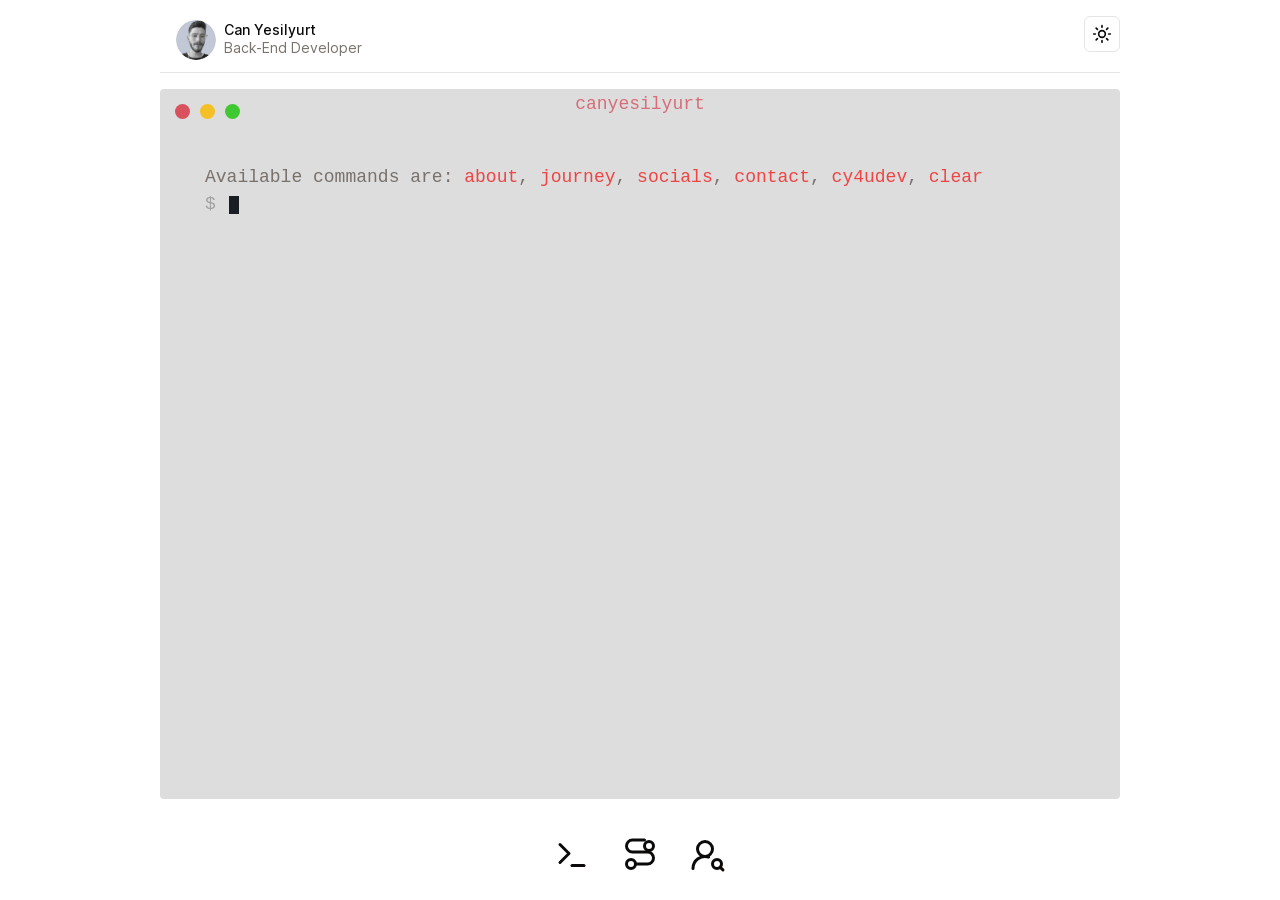
==== index.html @ b293c3dc "v1" ====
<!--

                                          `-.`'.-'
                                       `-.        .-'.
                                    `-.    -./\.-    .-'
                                        -.  /_|\  .-
                                    `-.   `/____\'   .-'.
                                 `-.    -./.-""-.\.-      '
                                    `-.  /< (()) >\  .-'
                                  -   .`/__`-..-'__\'   .-
                                ,...`-./___|____|___\.-'.,.
                                   ,-'   ,` . . ',   `-,
                                ,-'   ________________  `-,
                                   ,'/____|_____|_____\
                                  / /__|_____|_____|___\
                                 / /|_____|_____|_____|_\
                                ' /____|_____|_____|_____\
                              .' /__|_____|_____|_____|___\
                             ,' /|_____|_____|_____|_____|_\
,,---''--...___...--'''--.. /../____|_____|_____|_____|_____\ ..--```--...___...--``---,,
                           '../__|_____|_____|_____|_____|___\
      \    )              '.:/|_____|_____|_____|_____|_____|_\               (    /
      )\  / )           ,':./____|_____|_____|_____|_____|_____\             ( \  /(
     / / ( (           /:../__|_____|_____|_____|_____|_____|___\             ) ) \ \
    | |   \ \         /.../|_____|_____|_____|_____|_____|_____|_\           / /   | |
 .-.\ \    \ \       '..:/____|_____|_____|_____|_____|_____|_____\         / /    / /.-.
(=  )\ `._.' |       \:./ _  _ ___  ____ ____ _    _ _ _ _ _  _ ___\        | `._.' /(  =)
 \ (_)       )       \./  											 \       (       (_) /
  \    `----'         """"""""""""""""""""""""""""""""""""""""""""""""       `----'    /
   \   ____\__         												       __/____   /
    \ (=\     \        													    /     /-) /
     \_)_\     \     												     /     /_(_/
          \     \                                                        /     /
           )     )  _                                                _  (     (
          (     (,-' `-..__                                    __..-' `-,)     )
           \_.-''          ``-..____                  ____..-''          ``-._/
            `-._                    ``--...____...--''                    _.-'
                `-.._                                                _..-'
                     `-..__        CAN YESILYURT IS HERE	       _..-'
                           ``-..____                  ____..-''
                                    ``--...____...--''

-->
<!DOCTYPE html><html lang="en"><head><meta charset="utf-8"><meta name="viewport" content="width=device-width, initial-scale=1"><script>
      document.documentElement.classList.add('js');
      try {
        const preference = localStorage.getItem('theme') || 'system';
        const dark = preference === 'dark' || (preference === 'system' && window.matchMedia('(prefers-color-scheme: dark)').matches);
        document.documentElement.classList.toggle('dark', dark);
        document.documentElement.style.colorScheme = dark ? 'dark' : 'light';
      } catch {}
    </script><title>Can Yesilyurt</title><meta name="description" content="Can Yesilyurt is a Software Engineer and Backend Architect based in Türkiye, building scalable APIs, backend systems and automation with Node.js and TypeScript."><meta name="author" content="Can Yesilyurt"><meta name="robots" content="index, follow, max-image-preview:large, max-snippet:-1, max-video-preview:-1"><link rel="canonical" href="https://canyesilyurt.com/"><link rel="describedby" type="text/plain" href="https://canyesilyurt.com/llms.txt"><meta property="og:type" content="profile"><meta property="og:site_name" content="Can Yesilyurt"><meta property="og:title" content="Can Yesilyurt"><meta property="og:description" content="Can Yesilyurt is a Software Engineer and Backend Architect based in Türkiye, building scalable APIs, backend systems and automation with Node.js and TypeScript."><meta property="og:url" content="https://canyesilyurt.com/"><meta property="og:image" content="https://canyesilyurt.com/assets/static/images/photo.jpeg"><meta property="og:image:width" content="200"><meta property="og:image:height" content="200"><meta property="og:image:alt" content="Portrait of Can Yesilyurt"><meta property="profile:first_name" content="Can"><meta property="profile:last_name" content="Yesilyurt"><meta name="twitter:card" content="summary"><meta name="twitter:site" content="@shcansh"><meta name="twitter:creator" content="@shcansh"><meta name="twitter:title" content="Can Yesilyurt"><meta name="twitter:description" content="Can Yesilyurt is a Software Engineer and Backend Architect based in Türkiye, building scalable APIs, backend systems and automation with Node.js and TypeScript."><meta name="twitter:image" content="https://canyesilyurt.com/assets/static/images/photo.jpeg"><meta name="twitter:image:alt" content="Portrait of Can Yesilyurt"><script type="application/ld+json">{"@context":"https://schema.org","@graph":[{"@type":"Person","@id":"https://canyesilyurt.com/#person","name":"Can Yesilyurt","url":"https://canyesilyurt.com/","image":"https://canyesilyurt.com/assets/static/images/photo.jpeg","jobTitle":"Software Engineer and Backend Architect","description":"Can Yesilyurt is a Software Engineer and Backend Architect based in Türkiye, building scalable APIs, backend systems and automation with Node.js and TypeScript.","email":"mailto:hello@canyesilyurt.com","knowsAbout":["Node.js","TypeScript","JavaScript","PHP","Express.js","MongoDB"],"sameAs":["https://github.com/cy4udev","https://www.linkedin.com/in/canyesilyurt/","https://x.com/shcansh","https://www.youtube.com/@janyesilyurt"]},{"@type":"WebSite","@id":"https://canyesilyurt.com/#website","url":"https://canyesilyurt.com/","name":"Can Yesilyurt","inLanguage":"en","publisher":{"@id":"https://canyesilyurt.com/#person"}},{"@type":"ProfilePage","@id":"https://canyesilyurt.com/#profile","url":"https://canyesilyurt.com/","name":"Can Yesilyurt","description":"Can Yesilyurt is a Software Engineer and Backend Architect based in Türkiye, building scalable APIs, backend systems and automation with Node.js and TypeScript.","inLanguage":"en","mainEntity":{"@id":"https://canyesilyurt.com/#person"},"isPartOf":{"@id":"https://canyesilyurt.com/#website"}}]}</script><link rel="icon" type="image/png" sizes="32x32" href="/assets/static/images/favicon-32x32.png"><link rel="icon" type="image/png" sizes="16x16" href="/assets/static/images/favicon-16x16.png"><link rel="apple-touch-icon" href="/assets/static/images/apple-touch-icon.png"><link rel="preload" as="font" type="font/woff2" crossorigin href="/assets/static/media/inter-latin.woff2"><script async src="https://www.googletagmanager.com/gtag/js?id=G-ED6VBF38ET"></script><script>
      window.dataLayer = window.dataLayer || [];
      function gtag() { dataLayer.push(arguments); }
      gtag('js', new Date());
      gtag('config', 'G-ED6VBF38ET');
    </script><link rel="stylesheet" href="/assets/Base.BSoQ9SIL.css"></head><body><a class="skip-link" href="#terminal-input">Skip to terminal</a><main class="portfolio"><header class="site-header"><a class="identity" href="#terminal" aria-label="Can Yesilyurt — homepage"><img src="/assets/static/images/photo.jpeg" width="40" height="40" alt="Portrait of Can Yesilyurt" fetchpriority="high"><div><h1>Can Yesilyurt</h1><p>Back-End Developer</p></div></a><details class="theme-menu"><summary aria-label="Toggle theme" title="Toggle theme"><svg width="20" height="20" viewBox="0 0 24 24" fill="none" stroke="currentColor" stroke-width="2" stroke-linecap="round" stroke-linejoin="round" aria-hidden="true" class="theme-sun"><path d="M12 16a4 4 0 1 0 0-8 4 4 0 0 0 0 8"></path><path d="M12 2v2m0 16v2M2 12h2m16 0h2M5 5l1.5 1.5m11 11L19 19M5 19l1.5-1.5m11-11L19 5"></path></svg><svg width="20" height="20" viewBox="0 0 24 24" fill="none" stroke="currentColor" stroke-width="2" stroke-linecap="round" stroke-linejoin="round" aria-hidden="true" class="theme-moon"><path d="M20.9 13A9 9 0 0 1 11 3.1 9 9 0 1 0 20.9 13Z"></path></svg></summary><div class="theme-options" role="menu" aria-label="Theme"><button type="button" role="menuitem" data-theme="light">Light</button><button type="button" role="menuitem" data-theme="dark">Dark</button></div></details></header><div class="screens" aria-label="Portfolio views"><section id="terminal" class="screen terminal-screen" aria-labelledby="terminal-heading"><h2 id="terminal-heading" class="sr-only">Interactive terminal</h2><div class="terminal-window" data-terminal-name="canyesilyurt"><div class="window-controls"><a href="#journey" class="window-control red" aria-label="Open journey" title="Open journey"></a><a href="#journey" class="window-control yellow" aria-label="Open journey" title="Open journey"></a><button class="window-control green" type="button" aria-label="Terminal status" title="Terminal status"></button></div><div class="terminal-body"><div id="terminal-welcome" class="welcome">Available commands are: <details class="command-doc" data-command="about"><summary>about</summary><div class="command-answer"><h3 class="sr-only">About Can Yesilyurt</h3><p>Hello! I&#39;m Can, a Software Engineer and Backend Architect based in Türkiye.</p><p>I specialize in designing and implementing high-performance backend architectures, scalable API platforms, and complex automation workflows. Working extensively with Node.js, TypeScript, and modern containerized environments, I build systems engineered for real-world load and seamless integration.</p><p>Driven by a deep interest in reverse engineering, AI workflows, and system optimization, I focus on dissecting complex codebases. Whether I&#39;m developing custom memory manipulation tools, automated data pipelines, or enterprise API marketplaces, my goal is to make systems faster, more resilient, and highly efficient.</p><p>Rather than just writing software, I engineer robust infrastructure that bridges technical complexity with strategic product value, always keeping an eye on minimalist, performance-first design.</p></div></details><span>, </span><a class="inline-command" href="#journey">journey</a><span>, </span><a class="inline-command" href="#socials">socials</a><span>, </span><details class="command-doc" data-command="contact"><summary>contact</summary><div class="command-answer"><p>You can reach me via <a href="mailto:hello@canyesilyurt.com">email</a>.</p></div></details><span>, </span><details class="command-doc" data-command="cy4udev"><summary>cy4udev</summary><div class="command-answer"><p><a href="https://cy4u.dev" target="_blank" rel="noopener noreferrer">Visit cy4udev</a> — my freelance development business.</p></div></details><span>, </span><button type="button" class="inline-command" data-command="clear">clear</button></div><div id="terminal-output" role="log" aria-live="polite" aria-relevant="additions text"></div><form id="terminal-form" autocomplete="off"><label class="sr-only" for="terminal-input">Terminal command</label><div class="terminal-entry"><span class="prompt" aria-hidden="true">$</span><span id="typed-command" aria-hidden="true"></span><span class="cursor" aria-hidden="true"></span><input id="terminal-input" name="command" type="text" autocomplete="off" autocapitalize="off" spellcheck="false" enterkeyhint="send"></div><button class="sr-only" type="submit">Run command</button></form><noscript><p class="prompt" aria-hidden="true">$</p></noscript></div></div></section><section id="journey" class="screen journey-screen" aria-labelledby="journey-heading"><h2 id="journey-heading" class="sr-only">Journey</h2><div class="timeline-scroll" tabindex="0" aria-label="Career timeline"><ol class="timeline"><li><span class="timeline-dot" aria-hidden="true"></span><time datetime="2026-10">October 2026</time><h3>🟢 BOT4U – Kick Streaming &amp; Community Tools</h3><p>Developed BOT4U, a platform for Kick streamers that brings chat management and viewer engagement into one dashboard. Built moderation tools, custom commands, loyalty points and levels, giveaways, and interactive OBS widgets. Integrated real-time alerts, text-to-speech, emoji effects, and subathon timers, with Turkish and English language support.</p></li><li><span class="timeline-dot" aria-hidden="true"></span><time datetime="2025-08">August 2025 - June 2026</time><h3>🔌 APIWAY – Exclusive API Solutions</h3><p>APIWAY — A dedicated platform that brings together all API solutions developed by our company, designed for developers and businesses seeking reliability and performance. No third-party vendors — only high-performance, thoroughly tested APIs created by our own team. Users can choose a plan that suits their needs and start using it instantly. With secure payments, detailed usage analytics, and a scalable architecture, APIWAY delivers a premium API experience.</p></li><li><span class="timeline-dot" aria-hidden="true"></span><time datetime="2023-07">July 2023</time><h3>🚀 Founded cy4udev</h3><p>Founded cy4udev to deliver freelance software development, with a focus on backend systems, API platforms, and automation workflows.</p></li><li><span class="timeline-dot" aria-hidden="true"></span><time datetime="2021-08">August 2021</time><h3>💼 Founder &amp; Backend Developer at Eventteyiz</h3><p>Founded Eventteyiz and developed its backend to help people discover events and places to visit. The project has since ended.</p></li><li><span class="timeline-dot" aria-hidden="true"></span><time datetime="2021-07">July 2021</time><h3>💼 Backend Developer at GopCity</h3><p>Collaborate with GopCity as a backend developer on joint software projects.</p></li><li><span class="timeline-dot" aria-hidden="true"></span><time datetime="2020-01">January 2020</time><h3>🚀 Founded CyAjans</h3><p>Founded CyAjans, my first freelance development business, to deliver client projects under my own brand. The business operated until 2021.</p></li><li><span class="timeline-dot" aria-hidden="true"></span><time datetime="2014-07">July 2014</time><h3>🏁 Launched my first website</h3><p>Built and published my first personal website, marking the start of my web development journey.</p></li></ol></div></section><section id="socials" class="screen socials-screen" aria-labelledby="socials-heading"><h2 id="socials-heading" class="sr-only">Socials</h2><div class="social-grid"><a class="social-card" href="https://x.com/shcansh" target="_blank" rel="noopener noreferrer"><svg width="32" height="32" viewBox="0 0 24 24" fill="none" stroke="currentColor" stroke-width="2" stroke-linecap="round" stroke-linejoin="round" aria-hidden="true"><path d="M22 3a10 10 0 0 1-3 1.5 4.3 4.3 0 0 0-7.3 3.9A12.2 12.2 0 0 1 3 4s-4 9 5 13a13 13 0 0 1-7 2c9 5 20 0 20-11.5a4.4 4.4 0 0 0-.1-.8A7 7 0 0 0 22 3Z"></path></svg><div><span class="social-name">@shcansh</span><span class="social-description">I post about development and life.</span></div></a><a class="social-card" href="https://www.linkedin.com/in/canyesilyurt/" target="_blank" rel="noopener noreferrer"><svg width="32" height="32" viewBox="0 0 24 24" fill="none" stroke="currentColor" stroke-width="2" stroke-linecap="round" stroke-linejoin="round" aria-hidden="true"><path d="M16 8a6 6 0 0 1 6 6v7h-4v-7a2 2 0 0 0-4 0v7h-4V9h4v2"></path><path d="M2 9h4v12H2z"></path><path d="M4 5a2 2 0 1 0 0-4 2 2 0 0 0 0 4"></path></svg><div><span class="social-name">canyesilyurt</span><span class="social-description">Professional network</span></div></a><a class="social-card" href="https://github.com/cy4udev" target="_blank" rel="noopener noreferrer"><svg width="32" height="32" viewBox="0 0 24 24" fill="none" stroke="currentColor" stroke-width="2" stroke-linecap="round" stroke-linejoin="round" aria-hidden="true"><path d="M9 19c-4.3 1.3-4.3-2.2-6-2.7M15 22v-3.9a3.4 3.4 0 0 0-.9-2.6c3-.3 6.2-1.5 6.2-6.8A5.3 5.3 0 0 0 19 5a4.9 4.9 0 0 0-.1-3.7S17.7 1 15 2.7a13.4 13.4 0 0 0-6 0C6.3 1 5.1 1.3 5.1 1.3A4.9 4.9 0 0 0 5 5a5.3 5.3 0 0 0-1.4 3.7c0 5.3 3.2 6.5 6.2 6.8A3.4 3.4 0 0 0 9 18.1V22"></path></svg><div><span class="social-name">cy4udev</span><span class="social-description">Open source projects</span></div></a><a class="social-card" href="https://cy4u.dev" target="_blank" rel="noopener noreferrer"><svg width="32" height="32" viewBox="0 0 24 24" fill="none" stroke="currentColor" stroke-width="2" stroke-linecap="round" stroke-linejoin="round" aria-hidden="true"><path d="M21 12a9 9 0 1 0-18 0 9 9 0 0 0 18 0"></path><path d="M3 12h18"></path><path d="M12 3a18 18 0 0 1 0 18 18 18 0 0 1 0-18"></path></svg><div><span class="social-name">cy4udev</span><span class="social-description">Business website</span></div></a><a class="social-card" href="https://www.linkedin.com/company/cy4udev/" target="_blank" rel="noopener noreferrer"><svg width="32" height="32" viewBox="0 0 24 24" fill="none" stroke="currentColor" stroke-width="2" stroke-linecap="round" stroke-linejoin="round" aria-hidden="true"><path d="M16 8a6 6 0 0 1 6 6v7h-4v-7a2 2 0 0 0-4 0v7h-4V9h4v2"></path><path d="M2 9h4v12H2z"></path><path d="M4 5a2 2 0 1 0 0-4 2 2 0 0 0 0 4"></path></svg><div><span class="social-name">cy4udev</span><span class="social-description">Business page</span></div></a><a class="social-card" href="https://t.me/cy4udev" target="_blank" rel="noopener noreferrer"><svg width="32" height="32" viewBox="0 0 24 24" fill="none" stroke="currentColor" stroke-width="2" stroke-linecap="round" stroke-linejoin="round" aria-hidden="true"><path d="m22 2-7 20-4-9-9-4Z"></path><path d="M22 2 11 13"></path></svg><div><span class="social-name">cy4udev</span><span class="social-description">Telegram channel</span></div></a><a class="social-card" href="https://www.youtube.com/@cy4udev" target="_blank" rel="noopener noreferrer"><svg width="32" height="32" viewBox="0 0 24 24" fill="none" stroke="currentColor" stroke-width="2" stroke-linecap="round" stroke-linejoin="round" aria-hidden="true"><path d="M22 7s-.2-2-2-2.5C18 4 12 4 12 4s-6 0-8 .5C2.2 5 2 7 2 7a30 30 0 0 0 0 10s.2 2 2 2.5C6 20 12 20 12 20s6 0 8-.5c1.8-.5 2-2.5 2-2.5a30 30 0 0 0 0-10Z"></path><path d="m10 8 6 4-6 4Z"></path></svg><div><span class="social-name">cy4udev</span><span class="social-description">Youtube channel</span></div></a></div></section></div><footer class="site-footer"><nav aria-label="Portfolio navigation"><a href="#terminal" class="view-link" aria-label="Open a terminal" aria-current="page"><svg width="36" height="36" viewBox="0 0 24 24" fill="none" stroke="currentColor" stroke-width="2" stroke-linecap="round" stroke-linejoin="round" aria-hidden="true"><path d="m4 17 6-6-6-6"></path><path d="M12 19h8"></path></svg><span class="tooltip">Open a terminal</span></a><a href="#journey" class="view-link" aria-label="Journey"><svg width="36" height="36" viewBox="0 0 24 24" fill="none" stroke="currentColor" stroke-width="2" stroke-linecap="round" stroke-linejoin="round" aria-hidden="true"><path d="M9 18a3 3 0 1 0-6 0 3 3 0 0 0 6 0"></path><path d="M21 6a3 3 0 1 0-6 0 3 3 0 0 0 6 0"></path><path d="M9 18h8a4 4 0 0 0 0-8H7a4 4 0 0 1 0-8h8"></path></svg><span class="tooltip">Journey</span></a><a href="#socials" class="view-link" aria-label="Socials"><svg width="36" height="36" viewBox="0 0 24 24" fill="none" stroke="currentColor" stroke-width="2" stroke-linecap="round" stroke-linejoin="round" aria-hidden="true"><path d="M15 8a5 5 0 1 0-10 0 5 5 0 0 0 10 0"></path><path d="M2 21a8 8 0 0 1 10.434-7.62"></path><path d="M21 18a3 3 0 1 0-6 0 3 3 0 0 0 6 0"></path><path d="m22 22-1.9-1.9"></path></svg><span class="tooltip">Socials</span></a></nav></footer></main><script type="module" src="/assets/index.astro_astro_type_script_index_0_lang.Byep2dbL.js"></script></body></html>
---- assets/Base.BSoQ9SIL.css ----
@font-face{font-family:Inter;src:url(/assets/static/media/inter-latin.woff2)format("woff2");font-weight:100 900;font-display:swap}:root{--background:0 0% 100%;--foreground:20 14.3% 4.1%;--muted:25 5.3% 44.7%;--border:20 5.9% 90%;--accent:60 4.8% 95.9%;--primary:24.6 95% 53.1%;--destructive:0 84.2% 60.2%;color-scheme:light}:root.dark{--background:20 14.3% 4.1%;--foreground:60 9.1% 97.8%;--muted:24 5.4% 63.9%;--border:12 6.5% 15.1%;--accent:12 6.5% 15.1%;--primary:20.5 90.2% 48.2%;--destructive:0 72.2% 50.6%;color-scheme:dark}*{box-sizing:border-box}body{background:hsl(var(--background));color:hsl(var(--foreground));-webkit-font-smoothing:antialiased;margin:0;font-family:Inter,Arial,sans-serif}h1,h2,h3,p,ol{margin:0}button,input{font:inherit}button,a{-webkit-tap-highlight-color:transparent}button{color:inherit;cursor:pointer}a{color:inherit}svg{flex-shrink:0;display:block}button:disabled{cursor:default}button:focus-visible,a:focus-visible,summary:focus-visible,[tabindex]:focus-visible{outline:2px solid hsl(var(--primary));outline-offset:4px}.sr-only{clip:rect(0,0,0,0);white-space:nowrap;border:0;width:1px;height:1px;margin:-1px;padding:0;position:absolute;overflow:hidden}.skip-link{z-index:50;background:hsl(var(--background));padding:12px;position:fixed;top:-100px;left:16px}.skip-link:focus{top:12px}.portfolio{flex-direction:column;align-items:center;height:100dvh;min-height:380px;display:flex;overflow:hidden}.site-header{border-bottom:1px solid hsl(var(--border));flex-shrink:0;justify-content:space-between;align-items:flex-start;width:75%;height:73px;padding:16px 0 8px;display:flex}.identity{border-radius:6px;align-items:center;gap:8px;padding:4px 16px;text-decoration:none;display:flex}.identity:hover{background:hsl(var(--accent))}.identity img{object-fit:cover;border-radius:50%;width:40px;height:40px}.identity h1{font-size:14px;font-weight:500;line-height:14px}.identity p{color:hsl(var(--muted));margin-top:1px;font-size:14px;line-height:20px}.theme-menu{z-index:20;position:relative}.theme-menu>summary{border:1px solid hsl(var(--border));cursor:pointer;border-radius:6px;justify-content:center;align-items:center;width:36px;height:36px;list-style:none;display:flex}.theme-menu>summary::-webkit-details-marker{display:none}.theme-moon{display:none}.dark .theme-moon{display:block}.dark .theme-sun{display:none}.theme-options{background:hsl(var(--background));border:1px solid hsl(var(--border));border-radius:6px;min-width:128px;padding:4px;position:absolute;top:42px;right:0;box-shadow:0 4px 8px #0002}.theme-options button{text-align:left;background:0 0;border:0;border-radius:3px;width:100%;padding:6px 8px;font-size:14px;display:block}.theme-options button:hover,.theme-options button:focus{background:hsl(var(--accent))}.screens{scroll-snap-type:x mandatory;scroll-behavior:smooth;scrollbar-width:none;flex-shrink:0;width:75%;height:calc(100dvh - 190px);min-height:190px;margin-top:16px;display:flex;position:relative;overflow:auto hidden}.screens::-webkit-scrollbar{display:none}.screen{scroll-snap-align:start;scroll-snap-stop:always;flex:0 0 100%;min-width:0;height:100%;position:relative}.terminal-window{color:#1a1e24;background:#ddd;border-radius:4px;width:100%;height:100%;padding:75px 45px 35px;font-family:Fira Mono,Consolas,Menlo,Monaco,Courier New,Courier,monospace;font-size:18px;position:relative}.dark .terminal-window{color:#eee;background:#252a33}.terminal-window:after{content:attr(data-terminal-name);text-align:center;color:#d76d77;pointer-events:none;width:100%;position:absolute;top:5px;left:0}.dark .terminal-window:after{color:#a2a2a2}.window-controls{gap:10px;display:flex;position:absolute;top:15px;left:15px}.window-control{border:0;border-radius:50%;width:15px;height:15px;padding:0;display:block}.window-control.red{background:#d9515d}.window-control.yellow{background:#f4c025}.window-control.green{background:#3ec930}.terminal-body{overflow-wrap:anywhere;scrollbar-width:thin;height:100%;line-height:1.5;overflow:auto}.welcome{color:hsl(var(--muted))}.command-doc{vertical-align:top;display:inline-block}.command-doc[open]{display:block}.command-doc summary{cursor:pointer;color:hsl(var(--destructive));list-style:none;display:inline}.command-doc summary::-webkit-details-marker{display:none}.command-answer{color:hsl(var(--primary));margin:8px 0}.command-answer p+p{margin-top:8px}.command-answer a,.terminal-result a{text-underline-offset:3px;text-decoration:underline}.inline-command{color:hsl(var(--destructive));background:0 0;border:0;padding:0;text-decoration:none;display:inline}button.inline-command:hover,.command-doc summary:hover{text-decoration:underline}.accent{color:hsl(var(--primary))}.terminal-result{color:hsl(var(--primary));margin-top:8px}.terminal-result .command-answer{margin:0}.terminal-echo{color:hsl(var(--muted));white-space:pre-wrap;margin-top:8px}.terminal-entry{white-space:pre-wrap;align-items:baseline;min-height:27px;display:flex;position:relative}.prompt{color:#a2a2a2;margin-right:.75em}.terminal-entry input{opacity:0;border:0;outline:none;width:100%;height:100%;font-size:18px;position:absolute;inset:0}.cursor{opacity:0;background:currentColor;flex-shrink:0;align-self:center;width:.55em;height:1em;display:inline-block}.terminal-entry:focus-within .cursor{opacity:1;animation:1s step-end infinite blink}@keyframes blink{50%{opacity:0}}#terminal-form{display:none}.js #terminal-form{display:block}.journey-screen{justify-content:center;align-items:flex-start;display:flex}.timeline-scroll{border:1px solid hsl(var(--border));scrollbar-width:thin;scrollbar-color:hsl(var(--muted) / .45) transparent;scrollbar-gutter:stable;border-radius:6px;width:100%;height:100%;min-height:0;padding:16px;overflow:auto}.timeline-scroll:hover{scrollbar-color:hsl(var(--muted) / .7) transparent}@supports selector(::-webkit-scrollbar){.timeline-scroll,.timeline-scroll:hover{scrollbar-width:auto;scrollbar-color:auto}.timeline-scroll::-webkit-scrollbar{width:8px;height:8px}.timeline-scroll::-webkit-scrollbar-track{background:0 0;margin-block:8px}.timeline-scroll::-webkit-scrollbar-thumb{background:hsl(var(--muted) / .45);background-clip:padding-box;border:2px solid #0000;border-radius:999px;min-height:32px}.timeline-scroll::-webkit-scrollbar-thumb:hover{background-color:hsl(var(--muted) / .7)}.timeline-scroll::-webkit-scrollbar-button{width:0;height:0;display:none}.timeline-scroll::-webkit-scrollbar-corner{background:0 0}}.timeline{border-left:1px solid #e5e7eb;margin:0 0 0 8px;padding:0;list-style:none}.dark .timeline{border-color:#374151}.timeline li{margin-bottom:40px;padding-left:24px;position:relative}.timeline li:last-child{margin-bottom:0}.timeline-dot{border:1px solid hsl(var(--background));background:#e5e7eb;border-radius:50%;width:11px;height:11px;position:absolute;top:5px;left:-6px}.dark .timeline-dot{background:#374151}.timeline time{color:#6b7280;margin-bottom:4px;font-size:14px;line-height:20px;display:block}.dark .timeline time{color:#9ca3af}.timeline h3{color:#111827;font-size:18px;font-weight:600;line-height:28px}.dark .timeline h3{color:#fff}.timeline p{color:#6b7280;font-size:16px;line-height:24px}.dark .timeline p{color:#9ca3af}.socials-screen{scrollbar-width:thin;justify-content:center;align-items:center;display:flex;overflow-y:auto}.social-grid{grid-template-columns:repeat(2,minmax(0,1fr));gap:16px;width:max-content;max-width:100%;padding:2px;display:grid}.social-card{border:1px solid hsl(var(--border));border-radius:6px;align-items:center;gap:16px;padding:16px;text-decoration:none;display:flex;box-shadow:0 1px 2px #0000000d}.social-card:hover{background:hsl(var(--accent))}.social-card>div{flex-direction:column;align-items:flex-start;display:flex}.social-name{font-size:16px;font-weight:700;line-height:24px}.social-description{font-size:14px;font-weight:400;line-height:20px}.site-footer{flex-shrink:0;margin-top:auto;padding-bottom:24px}.site-footer nav{justify-content:center;gap:0;display:flex}.view-link{border-radius:6px;justify-content:center;align-items:center;padding:3px 16px;text-decoration:none;display:flex;position:relative}.view-link:hover{background:hsl(var(--accent))}.view-link svg{transition:transform .15s}.view-link:hover svg{transform:scale(1.25)}.tooltip{white-space:nowrap;background:hsl(var(--foreground));color:hsl(var(--background));opacity:0;pointer-events:none;border-radius:6px;padding:6px 12px;font-size:12px;position:absolute;bottom:calc(100% + 16px);left:50%;transform:translate(-50%)}.view-link:hover .tooltip,.view-link:focus-visible .tooltip{opacity:1}.not-found{flex-direction:column;justify-content:center;align-items:center;gap:16px;height:100dvh;display:flex}.not-found h1{font-size:24px}.not-found a{text-underline-offset:4px}@media (width<=767px){.site-header,.screens{width:100%}.site-header{padding-right:16px}.socials-screen{align-items:flex-start}.social-grid{margin-top:4px}}@media (width<=639px){.social-grid{grid-template-columns:1fr;width:100%;padding:2px 16px}}@media (prefers-reduced-motion:reduce){.screens{scroll-behavior:auto}.cursor{animation:none}.view-link svg{transition:none}}
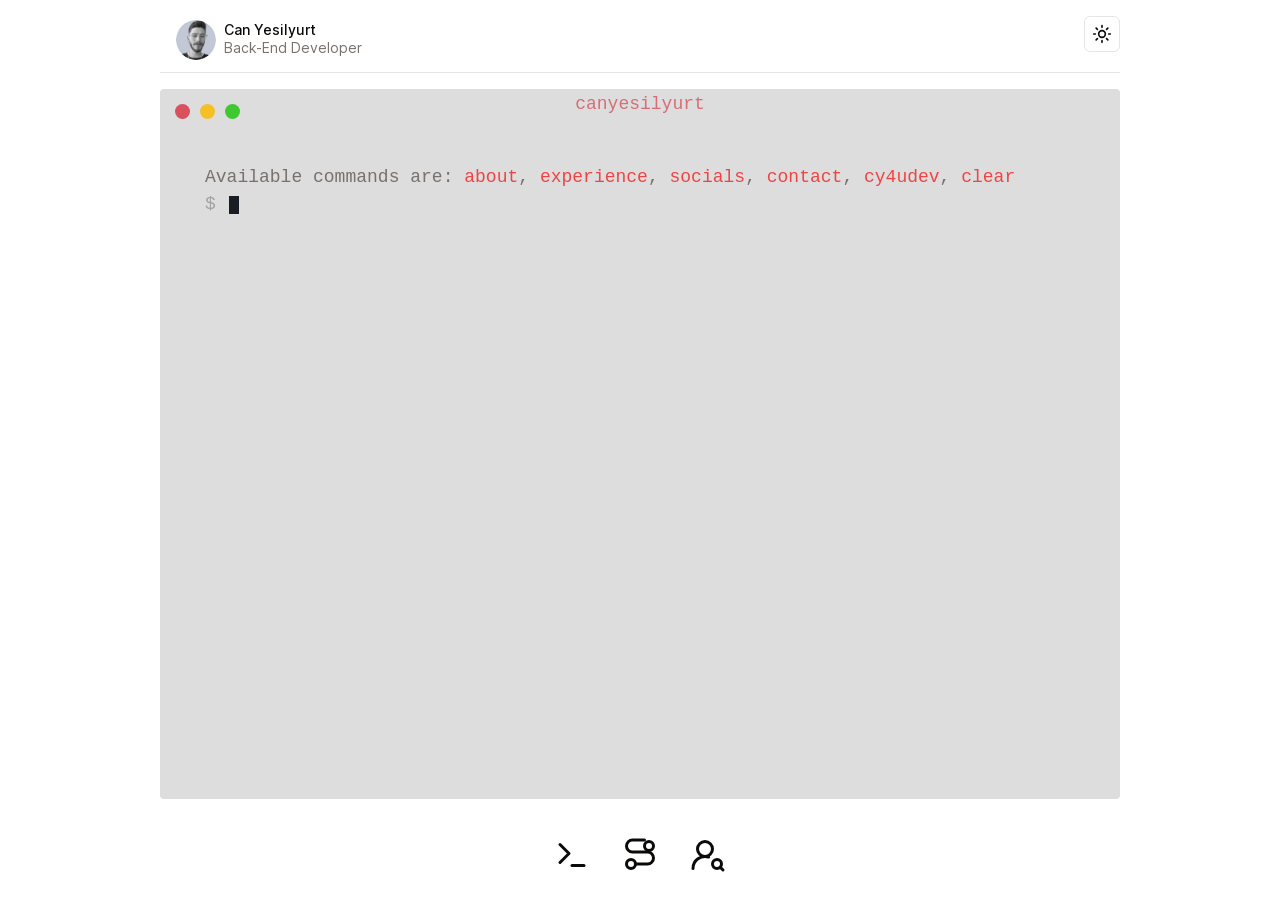
==== commit 24eadc05: "v1.4" ====
--- a/index.html
+++ b/index.html
@@ -54,4 +54,4 @@
       function gtag() { dataLayer.push(arguments); }
       gtag('js', new Date());
       gtag('config', 'G-ED6VBF38ET');
-    </script><link rel="stylesheet" href="/assets/Base.BSoQ9SIL.css"></head><body><a class="skip-link" href="#terminal-input">Skip to terminal</a><main class="portfolio"><header class="site-header"><a class="identity" href="#terminal" aria-label="Can Yesilyurt — homepage"><img src="/assets/static/images/photo.jpeg" width="40" height="40" alt="Portrait of Can Yesilyurt" fetchpriority="high"><div><h1>Can Yesilyurt</h1><p>Back-End Developer</p></div></a><details class="theme-menu"><summary aria-label="Toggle theme" title="Toggle theme"><svg width="20" height="20" viewBox="0 0 24 24" fill="none" stroke="currentColor" stroke-width="2" stroke-linecap="round" stroke-linejoin="round" aria-hidden="true" class="theme-sun"><path d="M12 16a4 4 0 1 0 0-8 4 4 0 0 0 0 8"></path><path d="M12 2v2m0 16v2M2 12h2m16 0h2M5 5l1.5 1.5m11 11L19 19M5 19l1.5-1.5m11-11L19 5"></path></svg><svg width="20" height="20" viewBox="0 0 24 24" fill="none" stroke="currentColor" stroke-width="2" stroke-linecap="round" stroke-linejoin="round" aria-hidden="true" class="theme-moon"><path d="M20.9 13A9 9 0 0 1 11 3.1 9 9 0 1 0 20.9 13Z"></path></svg></summary><div class="theme-options" role="menu" aria-label="Theme"><button type="button" role="menuitem" data-theme="light">Light</button><button type="button" role="menuitem" data-theme="dark">Dark</button></div></details></header><div class="screens" aria-label="Portfolio views"><section id="terminal" class="screen terminal-screen" aria-labelledby="terminal-heading"><h2 id="terminal-heading" class="sr-only">Interactive terminal</h2><div class="terminal-window" data-terminal-name="canyesilyurt"><div class="window-controls"><a href="#journey" class="window-control red" aria-label="Open journey" title="Open journey"></a><a href="#journey" class="window-control yellow" aria-label="Open journey" title="Open journey"></a><button class="window-control green" type="button" aria-label="Terminal status" title="Terminal status"></button></div><div class="terminal-body"><div id="terminal-welcome" class="welcome">Available commands are: <details class="command-doc" data-command="about"><summary>about</summary><div class="command-answer"><h3 class="sr-only">About Can Yesilyurt</h3><p>Hello! I&#39;m Can, a Software Engineer and Backend Architect based in Türkiye.</p><p>I specialize in designing and implementing high-performance backend architectures, scalable API platforms, and complex automation workflows. Working extensively with Node.js, TypeScript, and modern containerized environments, I build systems engineered for real-world load and seamless integration.</p><p>Driven by a deep interest in reverse engineering, AI workflows, and system optimization, I focus on dissecting complex codebases. Whether I&#39;m developing custom memory manipulation tools, automated data pipelines, or enterprise API marketplaces, my goal is to make systems faster, more resilient, and highly efficient.</p><p>Rather than just writing software, I engineer robust infrastructure that bridges technical complexity with strategic product value, always keeping an eye on minimalist, performance-first design.</p></div></details><span>, </span><a class="inline-command" href="#journey">journey</a><span>, </span><a class="inline-command" href="#socials">socials</a><span>, </span><details class="command-doc" data-command="contact"><summary>contact</summary><div class="command-answer"><p>You can reach me via <a href="mailto:hello@canyesilyurt.com">email</a>.</p></div></details><span>, </span><details class="command-doc" data-command="cy4udev"><summary>cy4udev</summary><div class="command-answer"><p><a href="https://cy4u.dev" target="_blank" rel="noopener noreferrer">Visit cy4udev</a> — my freelance development business.</p></div></details><span>, </span><button type="button" class="inline-command" data-command="clear">clear</button></div><div id="terminal-output" role="log" aria-live="polite" aria-relevant="additions text"></div><form id="terminal-form" autocomplete="off"><label class="sr-only" for="terminal-input">Terminal command</label><div class="terminal-entry"><span class="prompt" aria-hidden="true">$</span><span id="typed-command" aria-hidden="true"></span><span class="cursor" aria-hidden="true"></span><input id="terminal-input" name="command" type="text" autocomplete="off" autocapitalize="off" spellcheck="false" enterkeyhint="send"></div><button class="sr-only" type="submit">Run command</button></form><noscript><p class="prompt" aria-hidden="true">$</p></noscript></div></div></section><section id="journey" class="screen journey-screen" aria-labelledby="journey-heading"><h2 id="journey-heading" class="sr-only">Journey</h2><div class="timeline-scroll" tabindex="0" aria-label="Career timeline"><ol class="timeline"><li><span class="timeline-dot" aria-hidden="true"></span><time datetime="2026-10">October 2026</time><h3>🟢 BOT4U – Kick Streaming &amp; Community Tools</h3><p>Developed BOT4U, a platform for Kick streamers that brings chat management and viewer engagement into one dashboard. Built moderation tools, custom commands, loyalty points and levels, giveaways, and interactive OBS widgets. Integrated real-time alerts, text-to-speech, emoji effects, and subathon timers, with Turkish and English language support.</p></li><li><span class="timeline-dot" aria-hidden="true"></span><time datetime="2025-08">August 2025 - June 2026</time><h3>🔌 APIWAY – Exclusive API Solutions</h3><p>APIWAY — A dedicated platform that brings together all API solutions developed by our company, designed for developers and businesses seeking reliability and performance. No third-party vendors — only high-performance, thoroughly tested APIs created by our own team. Users can choose a plan that suits their needs and start using it instantly. With secure payments, detailed usage analytics, and a scalable architecture, APIWAY delivers a premium API experience.</p></li><li><span class="timeline-dot" aria-hidden="true"></span><time datetime="2023-07">July 2023</time><h3>🚀 Founded cy4udev</h3><p>Founded cy4udev to deliver freelance software development, with a focus on backend systems, API platforms, and automation workflows.</p></li><li><span class="timeline-dot" aria-hidden="true"></span><time datetime="2021-08">August 2021</time><h3>💼 Founder &amp; Backend Developer at Eventteyiz</h3><p>Founded Eventteyiz and developed its backend to help people discover events and places to visit. The project has since ended.</p></li><li><span class="timeline-dot" aria-hidden="true"></span><time datetime="2021-07">July 2021</time><h3>💼 Backend Developer at GopCity</h3><p>Collaborate with GopCity as a backend developer on joint software projects.</p></li><li><span class="timeline-dot" aria-hidden="true"></span><time datetime="2020-01">January 2020</time><h3>🚀 Founded CyAjans</h3><p>Founded CyAjans, my first freelance development business, to deliver client projects under my own brand. The business operated until 2021.</p></li><li><span class="timeline-dot" aria-hidden="true"></span><time datetime="2014-07">July 2014</time><h3>🏁 Launched my first website</h3><p>Built and published my first personal website, marking the start of my web development journey.</p></li></ol></div></section><section id="socials" class="screen socials-screen" aria-labelledby="socials-heading"><h2 id="socials-heading" class="sr-only">Socials</h2><div class="social-grid"><a class="social-card" href="https://x.com/shcansh" target="_blank" rel="noopener noreferrer"><svg width="32" height="32" viewBox="0 0 24 24" fill="none" stroke="currentColor" stroke-width="2" stroke-linecap="round" stroke-linejoin="round" aria-hidden="true"><path d="M22 3a10 10 0 0 1-3 1.5 4.3 4.3 0 0 0-7.3 3.9A12.2 12.2 0 0 1 3 4s-4 9 5 13a13 13 0 0 1-7 2c9 5 20 0 20-11.5a4.4 4.4 0 0 0-.1-.8A7 7 0 0 0 22 3Z"></path></svg><div><span class="social-name">@shcansh</span><span class="social-description">I post about development and life.</span></div></a><a class="social-card" href="https://www.linkedin.com/in/canyesilyurt/" target="_blank" rel="noopener noreferrer"><svg width="32" height="32" viewBox="0 0 24 24" fill="none" stroke="currentColor" stroke-width="2" stroke-linecap="round" stroke-linejoin="round" aria-hidden="true"><path d="M16 8a6 6 0 0 1 6 6v7h-4v-7a2 2 0 0 0-4 0v7h-4V9h4v2"></path><path d="M2 9h4v12H2z"></path><path d="M4 5a2 2 0 1 0 0-4 2 2 0 0 0 0 4"></path></svg><div><span class="social-name">canyesilyurt</span><span class="social-description">Professional network</span></div></a><a class="social-card" href="https://github.com/cy4udev" target="_blank" rel="noopener noreferrer"><svg width="32" height="32" viewBox="0 0 24 24" fill="none" stroke="currentColor" stroke-width="2" stroke-linecap="round" stroke-linejoin="round" aria-hidden="true"><path d="M9 19c-4.3 1.3-4.3-2.2-6-2.7M15 22v-3.9a3.4 3.4 0 0 0-.9-2.6c3-.3 6.2-1.5 6.2-6.8A5.3 5.3 0 0 0 19 5a4.9 4.9 0 0 0-.1-3.7S17.7 1 15 2.7a13.4 13.4 0 0 0-6 0C6.3 1 5.1 1.3 5.1 1.3A4.9 4.9 0 0 0 5 5a5.3 5.3 0 0 0-1.4 3.7c0 5.3 3.2 6.5 6.2 6.8A3.4 3.4 0 0 0 9 18.1V22"></path></svg><div><span class="social-name">cy4udev</span><span class="social-description">Open source projects</span></div></a><a class="social-card" href="https://cy4u.dev" target="_blank" rel="noopener noreferrer"><svg width="32" height="32" viewBox="0 0 24 24" fill="none" stroke="currentColor" stroke-width="2" stroke-linecap="round" stroke-linejoin="round" aria-hidden="true"><path d="M21 12a9 9 0 1 0-18 0 9 9 0 0 0 18 0"></path><path d="M3 12h18"></path><path d="M12 3a18 18 0 0 1 0 18 18 18 0 0 1 0-18"></path></svg><div><span class="social-name">cy4udev</span><span class="social-description">Business website</span></div></a><a class="social-card" href="https://www.linkedin.com/company/cy4udev/" target="_blank" rel="noopener noreferrer"><svg width="32" height="32" viewBox="0 0 24 24" fill="none" stroke="currentColor" stroke-width="2" stroke-linecap="round" stroke-linejoin="round" aria-hidden="true"><path d="M16 8a6 6 0 0 1 6 6v7h-4v-7a2 2 0 0 0-4 0v7h-4V9h4v2"></path><path d="M2 9h4v12H2z"></path><path d="M4 5a2 2 0 1 0 0-4 2 2 0 0 0 0 4"></path></svg><div><span class="social-name">cy4udev</span><span class="social-description">Business page</span></div></a><a class="social-card" href="https://t.me/cy4udev" target="_blank" rel="noopener noreferrer"><svg width="32" height="32" viewBox="0 0 24 24" fill="none" stroke="currentColor" stroke-width="2" stroke-linecap="round" stroke-linejoin="round" aria-hidden="true"><path d="m22 2-7 20-4-9-9-4Z"></path><path d="M22 2 11 13"></path></svg><div><span class="social-name">cy4udev</span><span class="social-description">Telegram channel</span></div></a><a class="social-card" href="https://www.youtube.com/@cy4udev" target="_blank" rel="noopener noreferrer"><svg width="32" height="32" viewBox="0 0 24 24" fill="none" stroke="currentColor" stroke-width="2" stroke-linecap="round" stroke-linejoin="round" aria-hidden="true"><path d="M22 7s-.2-2-2-2.5C18 4 12 4 12 4s-6 0-8 .5C2.2 5 2 7 2 7a30 30 0 0 0 0 10s.2 2 2 2.5C6 20 12 20 12 20s6 0 8-.5c1.8-.5 2-2.5 2-2.5a30 30 0 0 0 0-10Z"></path><path d="m10 8 6 4-6 4Z"></path></svg><div><span class="social-name">cy4udev</span><span class="social-description">Youtube channel</span></div></a></div></section></div><footer class="site-footer"><nav aria-label="Portfolio navigation"><a href="#terminal" class="view-link" aria-label="Open a terminal" aria-current="page"><svg width="36" height="36" viewBox="0 0 24 24" fill="none" stroke="currentColor" stroke-width="2" stroke-linecap="round" stroke-linejoin="round" aria-hidden="true"><path d="m4 17 6-6-6-6"></path><path d="M12 19h8"></path></svg><span class="tooltip">Open a terminal</span></a><a href="#journey" class="view-link" aria-label="Journey"><svg width="36" height="36" viewBox="0 0 24 24" fill="none" stroke="currentColor" stroke-width="2" stroke-linecap="round" stroke-linejoin="round" aria-hidden="true"><path d="M9 18a3 3 0 1 0-6 0 3 3 0 0 0 6 0"></path><path d="M21 6a3 3 0 1 0-6 0 3 3 0 0 0 6 0"></path><path d="M9 18h8a4 4 0 0 0 0-8H7a4 4 0 0 1 0-8h8"></path></svg><span class="tooltip">Journey</span></a><a href="#socials" class="view-link" aria-label="Socials"><svg width="36" height="36" viewBox="0 0 24 24" fill="none" stroke="currentColor" stroke-width="2" stroke-linecap="round" stroke-linejoin="round" aria-hidden="true"><path d="M15 8a5 5 0 1 0-10 0 5 5 0 0 0 10 0"></path><path d="M2 21a8 8 0 0 1 10.434-7.62"></path><path d="M21 18a3 3 0 1 0-6 0 3 3 0 0 0 6 0"></path><path d="m22 22-1.9-1.9"></path></svg><span class="tooltip">Socials</span></a></nav></footer></main><script type="module" src="/assets/index.astro_astro_type_script_index_0_lang.Byep2dbL.js"></script></body></html>+    </script><link rel="stylesheet" href="/assets/Base.BD06NL_K.css"></head><body><a class="skip-link" href="#terminal-input">Skip to terminal</a><main class="portfolio"><header class="site-header"><a class="identity" href="#terminal" aria-label="Can Yesilyurt — homepage"><img src="/assets/static/images/photo.jpeg" width="40" height="40" alt="Portrait of Can Yesilyurt" fetchpriority="high"><div><h1>Can Yesilyurt</h1><p>Back-End Developer</p></div></a><details class="theme-menu"><summary aria-label="Toggle theme" title="Toggle theme"><svg width="20" height="20" viewBox="0 0 24 24" fill="none" stroke="currentColor" stroke-width="2" stroke-linecap="round" stroke-linejoin="round" aria-hidden="true" class="theme-sun"><path d="M12 16a4 4 0 1 0 0-8 4 4 0 0 0 0 8"></path><path d="M12 2v2m0 16v2M2 12h2m16 0h2M5 5l1.5 1.5m11 11L19 19M5 19l1.5-1.5m11-11L19 5"></path></svg><svg width="20" height="20" viewBox="0 0 24 24" fill="none" stroke="currentColor" stroke-width="2" stroke-linecap="round" stroke-linejoin="round" aria-hidden="true" class="theme-moon"><path d="M20.9 13A9 9 0 0 1 11 3.1 9 9 0 1 0 20.9 13Z"></path></svg></summary><div class="theme-options" role="menu" aria-label="Theme"><button type="button" role="menuitem" data-theme="light">Light</button><button type="button" role="menuitem" data-theme="dark">Dark</button></div></details></header><div class="screens" aria-label="Portfolio views"><section id="terminal" class="screen terminal-screen" aria-labelledby="terminal-heading"><h2 id="terminal-heading" class="sr-only">Interactive terminal</h2><div class="terminal-window" data-terminal-name="canyesilyurt"><div class="window-controls"><a href="#experience" class="window-control red" aria-label="Open experience" title="Open experience"></a><a href="#experience" class="window-control yellow" aria-label="Open experience" title="Open experience"></a><button class="window-control green" type="button" aria-label="Terminal status" title="Terminal status"></button></div><div class="terminal-body"><div id="terminal-welcome" class="welcome">Available commands are: <details class="command-doc" data-command="about"><summary>about</summary><div class="command-answer"><h3 class="sr-only">About Can Yesilyurt</h3><p>Hello! I&#39;m Can, a Software Engineer and Backend Architect based in Türkiye.</p><p>I specialize in designing and implementing high-performance backend architectures, scalable API platforms, and complex automation workflows. Working extensively with Node.js, TypeScript, and modern containerized environments, I build systems engineered for real-world load and seamless integration.</p><p>Driven by a deep interest in reverse engineering, AI workflows, and system optimization, I focus on dissecting complex codebases. Whether I&#39;m developing custom memory manipulation tools, automated data pipelines, or enterprise API marketplaces, my goal is to make systems faster, more resilient, and highly efficient.</p><p>Rather than just writing software, I engineer robust infrastructure that bridges technical complexity with strategic product value, always keeping an eye on minimalist, performance-first design.</p></div></details><span>, </span><a class="inline-command" href="#experience">experience</a><span>, </span><a class="inline-command" href="#socials">socials</a><span>, </span><details class="command-doc" data-command="contact"><summary>contact</summary><div class="command-answer"><p>You can reach me via <a href="mailto:hello@canyesilyurt.com">email</a>.</p></div></details><span>, </span><details class="command-doc" data-command="cy4udev"><summary>cy4udev</summary><div class="command-answer"><p><a href="https://cy4u.dev" target="_blank" rel="noopener noreferrer">Visit cy4udev</a> — my freelance development business.</p></div></details><span>, </span><button type="button" class="inline-command" data-command="clear">clear</button></div><div id="terminal-output" role="log" aria-live="polite" aria-relevant="additions text"></div><form id="terminal-form" autocomplete="off"><label class="sr-only" for="terminal-input">Terminal command</label><div class="terminal-entry"><span class="prompt" aria-hidden="true">$</span><span id="typed-command" aria-hidden="true"></span><span class="cursor" aria-hidden="true"></span><input id="terminal-input" name="command" type="text" autocomplete="off" autocapitalize="off" spellcheck="false" enterkeyhint="send"></div><button class="sr-only" type="submit">Run command</button></form><noscript><p class="prompt" aria-hidden="true">$</p></noscript></div></div></section><section id="experience" class="screen experience-screen" aria-labelledby="experience-heading"><h2 id="experience-heading" class="sr-only">Experience</h2><div class="timeline-scroll" tabindex="0" aria-label="Career timeline"><ol class="timeline"><li><span class="timeline-dot" aria-hidden="true"></span><time datetime="2026-10">October 2026</time><h3>🟢 BOT4U – Kick Streaming &amp; Community Tools</h3><p>Developed BOT4U, a platform for Kick streamers that brings chat management and viewer engagement into one dashboard. Built moderation tools, custom commands, loyalty points and levels, giveaways, and interactive OBS widgets. Integrated real-time alerts, text-to-speech, emoji effects, and subathon timers, with Turkish and English language support.</p></li><li><span class="timeline-dot" aria-hidden="true"></span><time datetime="2025-08">August 2025 - June 2026</time><h3>🔌 APIWAY – Exclusive API Solutions</h3><p>APIWAY — A dedicated platform that brings together all API solutions developed by our company, designed for developers and businesses seeking reliability and performance. No third-party vendors — only high-performance, thoroughly tested APIs created by our own team. Users can choose a plan that suits their needs and start using it instantly. With secure payments, detailed usage analytics, and a scalable architecture, APIWAY delivers a premium API experience.</p></li><li><span class="timeline-dot" aria-hidden="true"></span><time datetime="2023-07">July 2023</time><h3>🚀 Founded cy4udev</h3><p>Founded cy4udev to deliver freelance software development, with a focus on backend systems, API platforms, and automation workflows.</p></li><li><span class="timeline-dot" aria-hidden="true"></span><time datetime="2021-08">August 2021</time><h3>💼 Founder &amp; Backend Developer at Eventteyiz</h3><p>Founded Eventteyiz and developed its backend to help people discover events and places to visit. The project has since ended.</p></li><li><span class="timeline-dot" aria-hidden="true"></span><time datetime="2021-07">July 2021</time><h3>💼 Backend Developer at GopCity</h3><p>Collaborate with GopCity as a backend developer on joint software projects.</p></li><li><span class="timeline-dot" aria-hidden="true"></span><time datetime="2020-01">January 2020</time><h3>🚀 Founded CyAjans</h3><p>Founded CyAjans, my first freelance development business, to deliver client projects under my own brand. The business operated until 2021.</p></li><li><span class="timeline-dot" aria-hidden="true"></span><time datetime="2014-07">July 2014</time><h3>🏁 Launched my first website</h3><p>Built and published my first personal website, marking the start of my web development journey.</p></li></ol></div></section><section id="socials" class="screen socials-screen" aria-labelledby="socials-heading"><h2 id="socials-heading" class="sr-only">Socials</h2><div class="social-grid"><a class="social-card" href="https://x.com/shcansh" target="_blank" rel="noopener noreferrer"><svg width="32" height="32" viewBox="0 0 24 24" fill="none" stroke="currentColor" stroke-width="2" stroke-linecap="round" stroke-linejoin="round" aria-hidden="true"><path d="M22 3a10 10 0 0 1-3 1.5 4.3 4.3 0 0 0-7.3 3.9A12.2 12.2 0 0 1 3 4s-4 9 5 13a13 13 0 0 1-7 2c9 5 20 0 20-11.5a4.4 4.4 0 0 0-.1-.8A7 7 0 0 0 22 3Z"></path></svg><div><span class="social-name">@shcansh</span><span class="social-description">I post about development and life.</span></div></a><a class="social-card" href="https://www.linkedin.com/in/canyesilyurt/" target="_blank" rel="noopener noreferrer"><svg width="32" height="32" viewBox="0 0 24 24" fill="none" stroke="currentColor" stroke-width="2" stroke-linecap="round" stroke-linejoin="round" aria-hidden="true"><path d="M16 8a6 6 0 0 1 6 6v7h-4v-7a2 2 0 0 0-4 0v7h-4V9h4v2"></path><path d="M2 9h4v12H2z"></path><path d="M4 5a2 2 0 1 0 0-4 2 2 0 0 0 0 4"></path></svg><div><span class="social-name">canyesilyurt</span><span class="social-description">Professional network</span></div></a><a class="social-card" href="https://github.com/cy4udev" target="_blank" rel="noopener noreferrer"><svg width="32" height="32" viewBox="0 0 24 24" fill="none" stroke="currentColor" stroke-width="2" stroke-linecap="round" stroke-linejoin="round" aria-hidden="true"><path d="M9 19c-4.3 1.3-4.3-2.2-6-2.7M15 22v-3.9a3.4 3.4 0 0 0-.9-2.6c3-.3 6.2-1.5 6.2-6.8A5.3 5.3 0 0 0 19 5a4.9 4.9 0 0 0-.1-3.7S17.7 1 15 2.7a13.4 13.4 0 0 0-6 0C6.3 1 5.1 1.3 5.1 1.3A4.9 4.9 0 0 0 5 5a5.3 5.3 0 0 0-1.4 3.7c0 5.3 3.2 6.5 6.2 6.8A3.4 3.4 0 0 0 9 18.1V22"></path></svg><div><span class="social-name">cy4udev</span><span class="social-description">Open source projects</span></div></a><a class="social-card" href="https://cy4u.dev" target="_blank" rel="noopener noreferrer"><svg width="32" height="32" viewBox="0 0 24 24" fill="none" stroke="currentColor" stroke-width="2" stroke-linecap="round" stroke-linejoin="round" aria-hidden="true"><path d="M21 12a9 9 0 1 0-18 0 9 9 0 0 0 18 0"></path><path d="M3 12h18"></path><path d="M12 3a18 18 0 0 1 0 18 18 18 0 0 1 0-18"></path></svg><div><span class="social-name">cy4udev</span><span class="social-description">Business website</span></div></a><a class="social-card" href="https://www.linkedin.com/company/cy4udev/" target="_blank" rel="noopener noreferrer"><svg width="32" height="32" viewBox="0 0 24 24" fill="none" stroke="currentColor" stroke-width="2" stroke-linecap="round" stroke-linejoin="round" aria-hidden="true"><path d="M16 8a6 6 0 0 1 6 6v7h-4v-7a2 2 0 0 0-4 0v7h-4V9h4v2"></path><path d="M2 9h4v12H2z"></path><path d="M4 5a2 2 0 1 0 0-4 2 2 0 0 0 0 4"></path></svg><div><span class="social-name">cy4udev</span><span class="social-description">Business page</span></div></a><a class="social-card" href="https://t.me/cy4udev" target="_blank" rel="noopener noreferrer"><svg width="32" height="32" viewBox="0 0 24 24" fill="none" stroke="currentColor" stroke-width="2" stroke-linecap="round" stroke-linejoin="round" aria-hidden="true"><path d="m22 2-7 20-4-9-9-4Z"></path><path d="M22 2 11 13"></path></svg><div><span class="social-name">cy4udev</span><span class="social-description">Telegram channel</span></div></a><a class="social-card" href="https://www.youtube.com/@cy4udev" target="_blank" rel="noopener noreferrer"><svg width="32" height="32" viewBox="0 0 24 24" fill="none" stroke="currentColor" stroke-width="2" stroke-linecap="round" stroke-linejoin="round" aria-hidden="true"><path d="M22 7s-.2-2-2-2.5C18 4 12 4 12 4s-6 0-8 .5C2.2 5 2 7 2 7a30 30 0 0 0 0 10s.2 2 2 2.5C6 20 12 20 12 20s6 0 8-.5c1.8-.5 2-2.5 2-2.5a30 30 0 0 0 0-10Z"></path><path d="m10 8 6 4-6 4Z"></path></svg><div><span class="social-name">cy4udev</span><span class="social-description">Youtube channel</span></div></a></div></section></div><footer class="site-footer"><nav aria-label="Portfolio navigation"><a href="#terminal" class="view-link" aria-label="Open a terminal" aria-current="page"><svg width="36" height="36" viewBox="0 0 24 24" fill="none" stroke="currentColor" stroke-width="2" stroke-linecap="round" stroke-linejoin="round" aria-hidden="true"><path d="m4 17 6-6-6-6"></path><path d="M12 19h8"></path></svg><span class="tooltip">Open a terminal</span></a><a href="#experience" class="view-link" aria-label="Experience"><svg width="36" height="36" viewBox="0 0 24 24" fill="none" stroke="currentColor" stroke-width="2" stroke-linecap="round" stroke-linejoin="round" aria-hidden="true"><path d="M9 18a3 3 0 1 0-6 0 3 3 0 0 0 6 0"></path><path d="M21 6a3 3 0 1 0-6 0 3 3 0 0 0 6 0"></path><path d="M9 18h8a4 4 0 0 0 0-8H7a4 4 0 0 1 0-8h8"></path></svg><span class="tooltip">Experience</span></a><a href="#socials" class="view-link" aria-label="Socials"><svg width="36" height="36" viewBox="0 0 24 24" fill="none" stroke="currentColor" stroke-width="2" stroke-linecap="round" stroke-linejoin="round" aria-hidden="true"><path d="M15 8a5 5 0 1 0-10 0 5 5 0 0 0 10 0"></path><path d="M2 21a8 8 0 0 1 10.434-7.62"></path><path d="M21 18a3 3 0 1 0-6 0 3 3 0 0 0 6 0"></path><path d="m22 22-1.9-1.9"></path></svg><span class="tooltip">Socials</span></a></nav></footer></main><script type="module" src="/assets/index.astro_astro_type_script_index_0_lang.xSzvpQXk.js"></script></body></html>
--- a/assets/Base.BD06NL_K.css
+++ b/assets/Base.BD06NL_K.css
@@ -0,0 +1 @@
+@font-face{font-family:Inter;src:url(/assets/static/media/inter-latin.woff2)format("woff2");font-weight:100 900;font-display:swap}:root{--background:0 0% 100%;--foreground:20 14.3% 4.1%;--muted:25 5.3% 44.7%;--border:20 5.9% 90%;--accent:60 4.8% 95.9%;--primary:24.6 95% 53.1%;--destructive:0 84.2% 60.2%;color-scheme:light}:root.dark{--background:20 14.3% 4.1%;--foreground:60 9.1% 97.8%;--muted:24 5.4% 63.9%;--border:12 6.5% 15.1%;--accent:12 6.5% 15.1%;--primary:20.5 90.2% 48.2%;--destructive:0 72.2% 50.6%;color-scheme:dark}*{box-sizing:border-box}body{background:hsl(var(--background));color:hsl(var(--foreground));-webkit-font-smoothing:antialiased;margin:0;font-family:Inter,Arial,sans-serif}h1,h2,h3,p,ol{margin:0}button,input{font:inherit}button,a{-webkit-tap-highlight-color:transparent}button{color:inherit;cursor:pointer}a{color:inherit}svg{flex-shrink:0;display:block}button:disabled{cursor:default}button:focus-visible,a:focus-visible,summary:focus-visible,[tabindex]:focus-visible{outline:2px solid hsl(var(--primary));outline-offset:4px}.sr-only{clip:rect(0,0,0,0);white-space:nowrap;border:0;width:1px;height:1px;margin:-1px;padding:0;position:absolute;overflow:hidden}.skip-link{z-index:50;background:hsl(var(--background));padding:12px;position:fixed;top:-100px;left:16px}.skip-link:focus{top:12px}.portfolio{flex-direction:column;align-items:center;height:100dvh;min-height:380px;display:flex;overflow:hidden}.site-header{border-bottom:1px solid hsl(var(--border));flex-shrink:0;justify-content:space-between;align-items:flex-start;width:75%;height:73px;padding:16px 0 8px;display:flex}.identity{border-radius:6px;align-items:center;gap:8px;padding:4px 16px;text-decoration:none;display:flex}.identity:hover{background:hsl(var(--accent))}.identity img{object-fit:cover;border-radius:50%;width:40px;height:40px}.identity h1{font-size:14px;font-weight:500;line-height:14px}.identity p{color:hsl(var(--muted));margin-top:1px;font-size:14px;line-height:20px}.theme-menu{z-index:20;position:relative}.theme-menu>summary{border:1px solid hsl(var(--border));cursor:pointer;border-radius:6px;justify-content:center;align-items:center;width:36px;height:36px;list-style:none;display:flex}.theme-menu>summary::-webkit-details-marker{display:none}.theme-moon{display:none}.dark .theme-moon{display:block}.dark .theme-sun{display:none}.theme-options{background:hsl(var(--background));border:1px solid hsl(var(--border));border-radius:6px;min-width:128px;padding:4px;position:absolute;top:42px;right:0;box-shadow:0 4px 8px #0002}.theme-options button{text-align:left;background:0 0;border:0;border-radius:3px;width:100%;padding:6px 8px;font-size:14px;display:block}.theme-options button:hover,.theme-options button:focus{background:hsl(var(--accent))}.screens{scroll-snap-type:x mandatory;scroll-behavior:smooth;scrollbar-width:none;flex-shrink:0;width:75%;height:calc(100dvh - 190px);min-height:190px;margin-top:16px;display:flex;position:relative;overflow:auto hidden}.screens::-webkit-scrollbar{display:none}.screen{scroll-snap-align:start;scroll-snap-stop:always;flex:0 0 100%;min-width:0;height:100%;position:relative}.terminal-window{color:#1a1e24;background:#ddd;border-radius:4px;width:100%;height:100%;padding:75px 45px 35px;font-family:Fira Mono,Consolas,Menlo,Monaco,Courier New,Courier,monospace;font-size:18px;position:relative}.dark .terminal-window{color:#eee;background:#252a33}.terminal-window:after{content:attr(data-terminal-name);text-align:center;color:#d76d77;pointer-events:none;width:100%;position:absolute;top:5px;left:0}.dark .terminal-window:after{color:#a2a2a2}.window-controls{gap:10px;display:flex;position:absolute;top:15px;left:15px}.window-control{border:0;border-radius:50%;width:15px;height:15px;padding:0;display:block}.window-control.red{background:#d9515d}.window-control.yellow{background:#f4c025}.window-control.green{background:#3ec930}.terminal-body{overflow-wrap:anywhere;scrollbar-width:thin;height:100%;line-height:1.5;overflow:auto}.welcome{color:hsl(var(--muted))}.command-doc{vertical-align:top;display:inline-block}.command-doc[open]{display:block}.command-doc summary{cursor:pointer;color:hsl(var(--destructive));list-style:none;display:inline}.command-doc summary::-webkit-details-marker{display:none}.command-answer{color:hsl(var(--primary));margin:8px 0}.command-answer p+p{margin-top:8px}.command-answer a,.terminal-result a{text-underline-offset:3px;text-decoration:underline}.inline-command{color:hsl(var(--destructive));background:0 0;border:0;padding:0;text-decoration:none;display:inline}button.inline-command:hover,.command-doc summary:hover{text-decoration:underline}.accent{color:hsl(var(--primary))}.terminal-result{color:hsl(var(--primary));margin-top:8px}.terminal-result .command-answer{margin:0}.terminal-echo{color:hsl(var(--muted));white-space:pre-wrap;margin-top:8px}.terminal-entry{white-space:pre-wrap;align-items:baseline;min-height:27px;display:flex;position:relative}.prompt{color:#a2a2a2;margin-right:.75em}.terminal-entry input{opacity:0;border:0;outline:none;width:100%;height:100%;font-size:18px;position:absolute;inset:0}.cursor{opacity:0;background:currentColor;flex-shrink:0;align-self:center;width:.55em;height:1em;display:inline-block}.terminal-entry:focus-within .cursor{opacity:1;animation:1s step-end infinite blink}@keyframes blink{50%{opacity:0}}#terminal-form{display:none}.js #terminal-form{display:block}.experience-screen{justify-content:center;align-items:flex-start;display:flex}.timeline-scroll{border:1px solid hsl(var(--border));scrollbar-width:thin;scrollbar-color:hsl(var(--muted) / .45) transparent;scrollbar-gutter:stable;border-radius:6px;width:100%;height:100%;min-height:0;padding:16px;overflow:auto}.timeline-scroll:hover{scrollbar-color:hsl(var(--muted) / .7) transparent}@supports selector(::-webkit-scrollbar){.timeline-scroll,.timeline-scroll:hover{scrollbar-width:auto;scrollbar-color:auto}.timeline-scroll::-webkit-scrollbar{width:8px;height:8px}.timeline-scroll::-webkit-scrollbar-track{background:0 0;margin-block:8px}.timeline-scroll::-webkit-scrollbar-thumb{background:hsl(var(--muted) / .45);background-clip:padding-box;border:2px solid #0000;border-radius:999px;min-height:32px}.timeline-scroll::-webkit-scrollbar-thumb:hover{background-color:hsl(var(--muted) / .7)}.timeline-scroll::-webkit-scrollbar-button{width:0;height:0;display:none}.timeline-scroll::-webkit-scrollbar-corner{background:0 0}}.timeline{border-left:1px solid #e5e7eb;margin:0 0 0 8px;padding:0;list-style:none}.dark .timeline{border-color:#374151}.timeline li{margin-bottom:40px;padding-left:24px;position:relative}.timeline li:last-child{margin-bottom:0}.timeline-dot{border:1px solid hsl(var(--background));background:#e5e7eb;border-radius:50%;width:11px;height:11px;position:absolute;top:5px;left:-6px}.dark .timeline-dot{background:#374151}.timeline time{color:#6b7280;margin-bottom:4px;font-size:14px;line-height:20px;display:block}.dark .timeline time{color:#9ca3af}.timeline h3{color:#111827;font-size:18px;font-weight:600;line-height:28px}.dark .timeline h3{color:#fff}.timeline p{color:#6b7280;font-size:16px;line-height:24px}.dark .timeline p{color:#9ca3af}.socials-screen{scrollbar-width:thin;justify-content:center;align-items:center;display:flex;overflow-y:auto}.social-grid{grid-template-columns:repeat(2,minmax(0,1fr));gap:16px;width:max-content;max-width:100%;padding:2px;display:grid}.social-card{border:1px solid hsl(var(--border));border-radius:6px;align-items:center;gap:16px;padding:16px;text-decoration:none;display:flex;box-shadow:0 1px 2px #0000000d}.social-card:hover{background:hsl(var(--accent))}.social-card>div{flex-direction:column;align-items:flex-start;display:flex}.social-name{font-size:16px;font-weight:700;line-height:24px}.social-description{font-size:14px;font-weight:400;line-height:20px}.site-footer{flex-shrink:0;margin-top:auto;padding-bottom:24px}.site-footer nav{justify-content:center;gap:0;display:flex}.view-link{border-radius:6px;justify-content:center;align-items:center;padding:3px 16px;text-decoration:none;display:flex;position:relative}.view-link:hover{background:hsl(var(--accent))}.view-link svg{transition:transform .15s}.view-link:hover svg{transform:scale(1.25)}.tooltip{white-space:nowrap;background:hsl(var(--foreground));color:hsl(var(--background));opacity:0;pointer-events:none;border-radius:6px;padding:6px 12px;font-size:12px;position:absolute;bottom:calc(100% + 16px);left:50%;transform:translate(-50%)}.view-link:hover .tooltip,.view-link:focus-visible .tooltip{opacity:1}.not-found{flex-direction:column;justify-content:center;align-items:center;gap:16px;height:100dvh;display:flex}.not-found h1{font-size:24px}.not-found a{text-underline-offset:4px}@media (width<=767px){.site-header,.screens{width:100%}.site-header{padding-right:16px}.socials-screen{align-items:flex-start}.social-grid{margin-top:4px}}@media (width<=639px){.social-grid{grid-template-columns:1fr;width:100%;padding:2px 16px}}@media (prefers-reduced-motion:reduce){.screens{scroll-behavior:auto}.cursor{animation:none}.view-link svg{transition:none}}
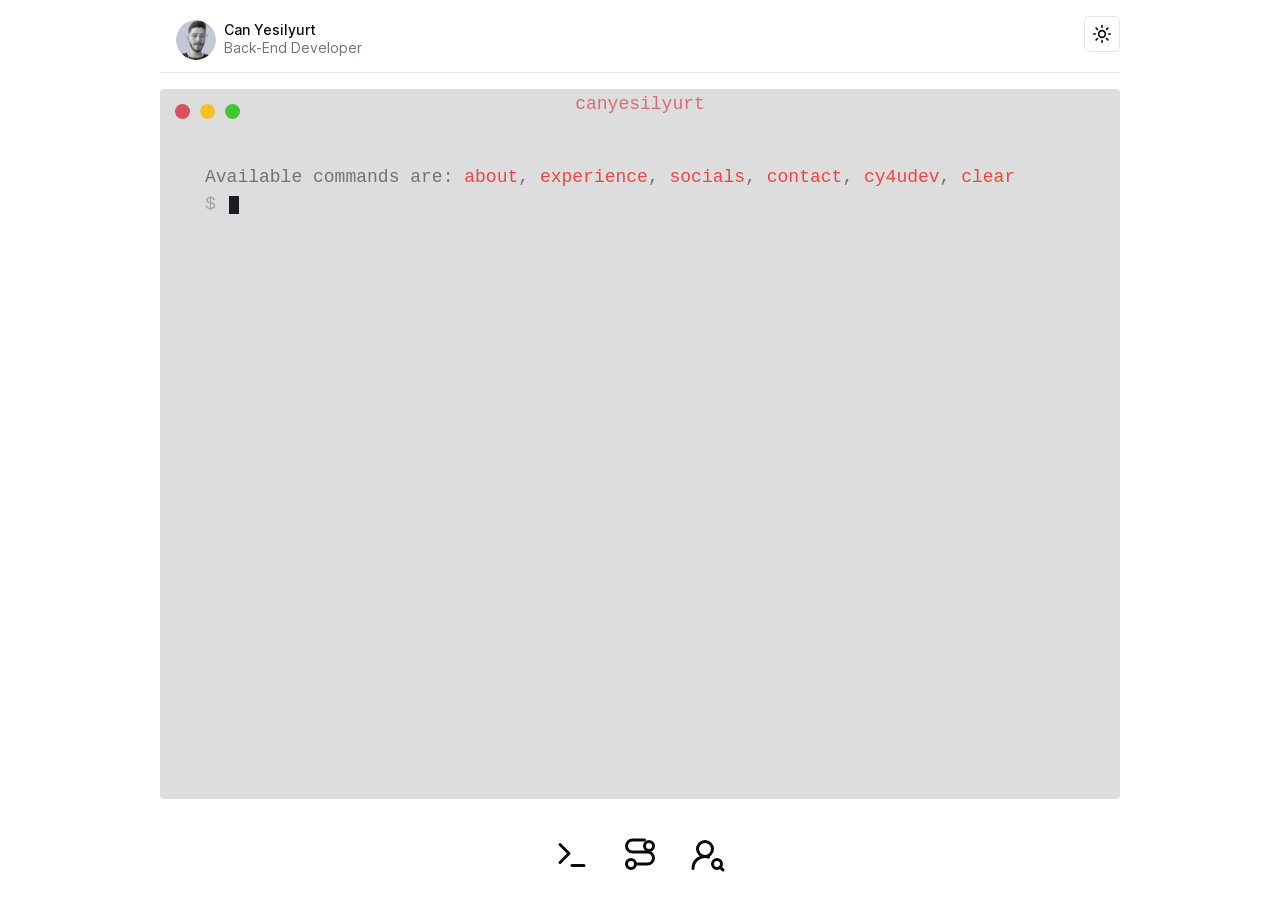
==== commit bf7a3442: "v1.4.1" ====
--- a/index.html
+++ b/index.html
@@ -54,4 +54,4 @@
       function gtag() { dataLayer.push(arguments); }
       gtag('js', new Date());
       gtag('config', 'G-ED6VBF38ET');
-    </script><link rel="stylesheet" href="/assets/Base.BD06NL_K.css"></head><body><a class="skip-link" href="#terminal-input">Skip to terminal</a><main class="portfolio"><header class="site-header"><a class="identity" href="#terminal" aria-label="Can Yesilyurt — homepage"><img src="/assets/static/images/photo.jpeg" width="40" height="40" alt="Portrait of Can Yesilyurt" fetchpriority="high"><div><h1>Can Yesilyurt</h1><p>Back-End Developer</p></div></a><details class="theme-menu"><summary aria-label="Toggle theme" title="Toggle theme"><svg width="20" height="20" viewBox="0 0 24 24" fill="none" stroke="currentColor" stroke-width="2" stroke-linecap="round" stroke-linejoin="round" aria-hidden="true" class="theme-sun"><path d="M12 16a4 4 0 1 0 0-8 4 4 0 0 0 0 8"></path><path d="M12 2v2m0 16v2M2 12h2m16 0h2M5 5l1.5 1.5m11 11L19 19M5 19l1.5-1.5m11-11L19 5"></path></svg><svg width="20" height="20" viewBox="0 0 24 24" fill="none" stroke="currentColor" stroke-width="2" stroke-linecap="round" stroke-linejoin="round" aria-hidden="true" class="theme-moon"><path d="M20.9 13A9 9 0 0 1 11 3.1 9 9 0 1 0 20.9 13Z"></path></svg></summary><div class="theme-options" role="menu" aria-label="Theme"><button type="button" role="menuitem" data-theme="light">Light</button><button type="button" role="menuitem" data-theme="dark">Dark</button></div></details></header><div class="screens" aria-label="Portfolio views"><section id="terminal" class="screen terminal-screen" aria-labelledby="terminal-heading"><h2 id="terminal-heading" class="sr-only">Interactive terminal</h2><div class="terminal-window" data-terminal-name="canyesilyurt"><div class="window-controls"><a href="#experience" class="window-control red" aria-label="Open experience" title="Open experience"></a><a href="#experience" class="window-control yellow" aria-label="Open experience" title="Open experience"></a><button class="window-control green" type="button" aria-label="Terminal status" title="Terminal status"></button></div><div class="terminal-body"><div id="terminal-welcome" class="welcome">Available commands are: <details class="command-doc" data-command="about"><summary>about</summary><div class="command-answer"><h3 class="sr-only">About Can Yesilyurt</h3><p>Hello! I&#39;m Can, a Software Engineer and Backend Architect based in Türkiye.</p><p>I specialize in designing and implementing high-performance backend architectures, scalable API platforms, and complex automation workflows. Working extensively with Node.js, TypeScript, and modern containerized environments, I build systems engineered for real-world load and seamless integration.</p><p>Driven by a deep interest in reverse engineering, AI workflows, and system optimization, I focus on dissecting complex codebases. Whether I&#39;m developing custom memory manipulation tools, automated data pipelines, or enterprise API marketplaces, my goal is to make systems faster, more resilient, and highly efficient.</p><p>Rather than just writing software, I engineer robust infrastructure that bridges technical complexity with strategic product value, always keeping an eye on minimalist, performance-first design.</p></div></details><span>, </span><a class="inline-command" href="#experience">experience</a><span>, </span><a class="inline-command" href="#socials">socials</a><span>, </span><details class="command-doc" data-command="contact"><summary>contact</summary><div class="command-answer"><p>You can reach me via <a href="mailto:hello@canyesilyurt.com">email</a>.</p></div></details><span>, </span><details class="command-doc" data-command="cy4udev"><summary>cy4udev</summary><div class="command-answer"><p><a href="https://cy4u.dev" target="_blank" rel="noopener noreferrer">Visit cy4udev</a> — my freelance development business.</p></div></details><span>, </span><button type="button" class="inline-command" data-command="clear">clear</button></div><div id="terminal-output" role="log" aria-live="polite" aria-relevant="additions text"></div><form id="terminal-form" autocomplete="off"><label class="sr-only" for="terminal-input">Terminal command</label><div class="terminal-entry"><span class="prompt" aria-hidden="true">$</span><span id="typed-command" aria-hidden="true"></span><span class="cursor" aria-hidden="true"></span><input id="terminal-input" name="command" type="text" autocomplete="off" autocapitalize="off" spellcheck="false" enterkeyhint="send"></div><button class="sr-only" type="submit">Run command</button></form><noscript><p class="prompt" aria-hidden="true">$</p></noscript></div></div></section><section id="experience" class="screen experience-screen" aria-labelledby="experience-heading"><h2 id="experience-heading" class="sr-only">Experience</h2><div class="timeline-scroll" tabindex="0" aria-label="Career timeline"><ol class="timeline"><li><span class="timeline-dot" aria-hidden="true"></span><time datetime="2026-10">October 2026</time><h3>🟢 BOT4U – Kick Streaming &amp; Community Tools</h3><p>Developed BOT4U, a platform for Kick streamers that brings chat management and viewer engagement into one dashboard. Built moderation tools, custom commands, loyalty points and levels, giveaways, and interactive OBS widgets. Integrated real-time alerts, text-to-speech, emoji effects, and subathon timers, with Turkish and English language support.</p></li><li><span class="timeline-dot" aria-hidden="true"></span><time datetime="2025-08">August 2025 - June 2026</time><h3>🔌 APIWAY – Exclusive API Solutions</h3><p>APIWAY — A dedicated platform that brings together all API solutions developed by our company, designed for developers and businesses seeking reliability and performance. No third-party vendors — only high-performance, thoroughly tested APIs created by our own team. Users can choose a plan that suits their needs and start using it instantly. With secure payments, detailed usage analytics, and a scalable architecture, APIWAY delivers a premium API experience.</p></li><li><span class="timeline-dot" aria-hidden="true"></span><time datetime="2023-07">July 2023</time><h3>🚀 Founded cy4udev</h3><p>Founded cy4udev to deliver freelance software development, with a focus on backend systems, API platforms, and automation workflows.</p></li><li><span class="timeline-dot" aria-hidden="true"></span><time datetime="2021-08">August 2021</time><h3>💼 Founder &amp; Backend Developer at Eventteyiz</h3><p>Founded Eventteyiz and developed its backend to help people discover events and places to visit. The project has since ended.</p></li><li><span class="timeline-dot" aria-hidden="true"></span><time datetime="2021-07">July 2021</time><h3>💼 Backend Developer at GopCity</h3><p>Collaborate with GopCity as a backend developer on joint software projects.</p></li><li><span class="timeline-dot" aria-hidden="true"></span><time datetime="2020-01">January 2020</time><h3>🚀 Founded CyAjans</h3><p>Founded CyAjans, my first freelance development business, to deliver client projects under my own brand. The business operated until 2021.</p></li><li><span class="timeline-dot" aria-hidden="true"></span><time datetime="2014-07">July 2014</time><h3>🏁 Launched my first website</h3><p>Built and published my first personal website, marking the start of my web development journey.</p></li></ol></div></section><section id="socials" class="screen socials-screen" aria-labelledby="socials-heading"><h2 id="socials-heading" class="sr-only">Socials</h2><div class="social-grid"><a class="social-card" href="https://x.com/shcansh" target="_blank" rel="noopener noreferrer"><svg width="32" height="32" viewBox="0 0 24 24" fill="none" stroke="currentColor" stroke-width="2" stroke-linecap="round" stroke-linejoin="round" aria-hidden="true"><path d="M22 3a10 10 0 0 1-3 1.5 4.3 4.3 0 0 0-7.3 3.9A12.2 12.2 0 0 1 3 4s-4 9 5 13a13 13 0 0 1-7 2c9 5 20 0 20-11.5a4.4 4.4 0 0 0-.1-.8A7 7 0 0 0 22 3Z"></path></svg><div><span class="social-name">@shcansh</span><span class="social-description">I post about development and life.</span></div></a><a class="social-card" href="https://www.linkedin.com/in/canyesilyurt/" target="_blank" rel="noopener noreferrer"><svg width="32" height="32" viewBox="0 0 24 24" fill="none" stroke="currentColor" stroke-width="2" stroke-linecap="round" stroke-linejoin="round" aria-hidden="true"><path d="M16 8a6 6 0 0 1 6 6v7h-4v-7a2 2 0 0 0-4 0v7h-4V9h4v2"></path><path d="M2 9h4v12H2z"></path><path d="M4 5a2 2 0 1 0 0-4 2 2 0 0 0 0 4"></path></svg><div><span class="social-name">canyesilyurt</span><span class="social-description">Professional network</span></div></a><a class="social-card" href="https://github.com/cy4udev" target="_blank" rel="noopener noreferrer"><svg width="32" height="32" viewBox="0 0 24 24" fill="none" stroke="currentColor" stroke-width="2" stroke-linecap="round" stroke-linejoin="round" aria-hidden="true"><path d="M9 19c-4.3 1.3-4.3-2.2-6-2.7M15 22v-3.9a3.4 3.4 0 0 0-.9-2.6c3-.3 6.2-1.5 6.2-6.8A5.3 5.3 0 0 0 19 5a4.9 4.9 0 0 0-.1-3.7S17.7 1 15 2.7a13.4 13.4 0 0 0-6 0C6.3 1 5.1 1.3 5.1 1.3A4.9 4.9 0 0 0 5 5a5.3 5.3 0 0 0-1.4 3.7c0 5.3 3.2 6.5 6.2 6.8A3.4 3.4 0 0 0 9 18.1V22"></path></svg><div><span class="social-name">cy4udev</span><span class="social-description">Open source projects</span></div></a><a class="social-card" href="https://cy4u.dev" target="_blank" rel="noopener noreferrer"><svg width="32" height="32" viewBox="0 0 24 24" fill="none" stroke="currentColor" stroke-width="2" stroke-linecap="round" stroke-linejoin="round" aria-hidden="true"><path d="M21 12a9 9 0 1 0-18 0 9 9 0 0 0 18 0"></path><path d="M3 12h18"></path><path d="M12 3a18 18 0 0 1 0 18 18 18 0 0 1 0-18"></path></svg><div><span class="social-name">cy4udev</span><span class="social-description">Business website</span></div></a><a class="social-card" href="https://www.linkedin.com/company/cy4udev/" target="_blank" rel="noopener noreferrer"><svg width="32" height="32" viewBox="0 0 24 24" fill="none" stroke="currentColor" stroke-width="2" stroke-linecap="round" stroke-linejoin="round" aria-hidden="true"><path d="M16 8a6 6 0 0 1 6 6v7h-4v-7a2 2 0 0 0-4 0v7h-4V9h4v2"></path><path d="M2 9h4v12H2z"></path><path d="M4 5a2 2 0 1 0 0-4 2 2 0 0 0 0 4"></path></svg><div><span class="social-name">cy4udev</span><span class="social-description">Business page</span></div></a><a class="social-card" href="https://t.me/cy4udev" target="_blank" rel="noopener noreferrer"><svg width="32" height="32" viewBox="0 0 24 24" fill="none" stroke="currentColor" stroke-width="2" stroke-linecap="round" stroke-linejoin="round" aria-hidden="true"><path d="m22 2-7 20-4-9-9-4Z"></path><path d="M22 2 11 13"></path></svg><div><span class="social-name">cy4udev</span><span class="social-description">Telegram channel</span></div></a><a class="social-card" href="https://www.youtube.com/@cy4udev" target="_blank" rel="noopener noreferrer"><svg width="32" height="32" viewBox="0 0 24 24" fill="none" stroke="currentColor" stroke-width="2" stroke-linecap="round" stroke-linejoin="round" aria-hidden="true"><path d="M22 7s-.2-2-2-2.5C18 4 12 4 12 4s-6 0-8 .5C2.2 5 2 7 2 7a30 30 0 0 0 0 10s.2 2 2 2.5C6 20 12 20 12 20s6 0 8-.5c1.8-.5 2-2.5 2-2.5a30 30 0 0 0 0-10Z"></path><path d="m10 8 6 4-6 4Z"></path></svg><div><span class="social-name">cy4udev</span><span class="social-description">Youtube channel</span></div></a></div></section></div><footer class="site-footer"><nav aria-label="Portfolio navigation"><a href="#terminal" class="view-link" aria-label="Open a terminal" aria-current="page"><svg width="36" height="36" viewBox="0 0 24 24" fill="none" stroke="currentColor" stroke-width="2" stroke-linecap="round" stroke-linejoin="round" aria-hidden="true"><path d="m4 17 6-6-6-6"></path><path d="M12 19h8"></path></svg><span class="tooltip">Open a terminal</span></a><a href="#experience" class="view-link" aria-label="Experience"><svg width="36" height="36" viewBox="0 0 24 24" fill="none" stroke="currentColor" stroke-width="2" stroke-linecap="round" stroke-linejoin="round" aria-hidden="true"><path d="M9 18a3 3 0 1 0-6 0 3 3 0 0 0 6 0"></path><path d="M21 6a3 3 0 1 0-6 0 3 3 0 0 0 6 0"></path><path d="M9 18h8a4 4 0 0 0 0-8H7a4 4 0 0 1 0-8h8"></path></svg><span class="tooltip">Experience</span></a><a href="#socials" class="view-link" aria-label="Socials"><svg width="36" height="36" viewBox="0 0 24 24" fill="none" stroke="currentColor" stroke-width="2" stroke-linecap="round" stroke-linejoin="round" aria-hidden="true"><path d="M15 8a5 5 0 1 0-10 0 5 5 0 0 0 10 0"></path><path d="M2 21a8 8 0 0 1 10.434-7.62"></path><path d="M21 18a3 3 0 1 0-6 0 3 3 0 0 0 6 0"></path><path d="m22 22-1.9-1.9"></path></svg><span class="tooltip">Socials</span></a></nav></footer></main><script type="module" src="/assets/index.astro_astro_type_script_index_0_lang.xSzvpQXk.js"></script></body></html>+    </script><link rel="stylesheet" href="/assets/Base.BD06NL_K.css"></head><body><a class="skip-link" href="#terminal-input">Skip to commands</a><main class="portfolio"><header class="site-header"><a class="identity" href="/" data-view="home" aria-label="Can Yesilyurt — Home"><img src="/assets/static/images/photo.jpeg" width="40" height="40" alt="Portrait of Can Yesilyurt" fetchpriority="high"><div><h1>Can Yesilyurt</h1><p>Back-End Developer</p></div></a><details class="theme-menu"><summary aria-label="Toggle theme" title="Toggle theme"><svg width="20" height="20" viewBox="0 0 24 24" fill="none" stroke="currentColor" stroke-width="2" stroke-linecap="round" stroke-linejoin="round" aria-hidden="true" class="theme-sun"><path d="M12 16a4 4 0 1 0 0-8 4 4 0 0 0 0 8"></path><path d="M12 2v2m0 16v2M2 12h2m16 0h2M5 5l1.5 1.5m11 11L19 19M5 19l1.5-1.5m11-11L19 5"></path></svg><svg width="20" height="20" viewBox="0 0 24 24" fill="none" stroke="currentColor" stroke-width="2" stroke-linecap="round" stroke-linejoin="round" aria-hidden="true" class="theme-moon"><path d="M20.9 13A9 9 0 0 1 11 3.1 9 9 0 1 0 20.9 13Z"></path></svg></summary><div class="theme-options" role="menu" aria-label="Theme"><button type="button" role="menuitem" data-theme="light">Light</button><button type="button" role="menuitem" data-theme="dark">Dark</button></div></details></header><div class="screens" aria-label="Portfolio views"><section id="home" class="screen home-screen" aria-labelledby="home-heading"><h2 id="home-heading" class="sr-only">Home</h2><div class="terminal-window" data-terminal-name="canyesilyurt"><div class="window-controls"><a href="#experience" class="window-control red" aria-label="Open experience" title="Open experience"></a><a href="#experience" class="window-control yellow" aria-label="Open experience" title="Open experience"></a><button class="window-control green" type="button" aria-label="Status" title="Status"></button></div><div class="terminal-body"><div id="terminal-welcome" class="welcome">Available commands are: <details class="command-doc" data-command="about"><summary>about</summary><div class="command-answer"><h3 class="sr-only">About Can Yesilyurt</h3><p>Hello! I&#39;m Can, a Software Engineer and Backend Architect based in Türkiye.</p><p>I specialize in designing and implementing high-performance backend architectures, scalable API platforms, and complex automation workflows. Working extensively with Node.js, TypeScript, and modern containerized environments, I build systems engineered for real-world load and seamless integration.</p><p>Driven by a deep interest in reverse engineering, AI workflows, and system optimization, I focus on dissecting complex codebases. Whether I&#39;m developing custom memory manipulation tools, automated data pipelines, or enterprise API marketplaces, my goal is to make systems faster, more resilient, and highly efficient.</p><p>Rather than just writing software, I engineer robust infrastructure that bridges technical complexity with strategic product value, always keeping an eye on minimalist, performance-first design.</p></div></details><span>, </span><a class="inline-command" href="#experience">experience</a><span>, </span><a class="inline-command" href="#socials">socials</a><span>, </span><details class="command-doc" data-command="contact"><summary>contact</summary><div class="command-answer"><p>You can reach me via <a href="mailto:hello@canyesilyurt.com">email</a>.</p></div></details><span>, </span><details class="command-doc" data-command="cy4udev"><summary>cy4udev</summary><div class="command-answer"><p><a href="https://cy4u.dev" target="_blank" rel="noopener noreferrer">Visit cy4udev</a> — my freelance development business.</p></div></details><span>, </span><button type="button" class="inline-command" data-command="clear">clear</button></div><div id="terminal-output" role="log" aria-live="polite" aria-relevant="additions text"></div><form id="terminal-form" autocomplete="off"><label class="sr-only" for="terminal-input">Command</label><div class="terminal-entry"><span class="prompt" aria-hidden="true">$</span><span id="typed-command" aria-hidden="true"></span><span class="cursor" aria-hidden="true"></span><input id="terminal-input" name="command" type="text" autocomplete="off" autocapitalize="off" spellcheck="false" enterkeyhint="send"></div><button class="sr-only" type="submit">Run command</button></form><noscript><p class="prompt" aria-hidden="true">$</p></noscript></div></div></section><section id="experience" class="screen experience-screen" aria-labelledby="experience-heading"><h2 id="experience-heading" class="sr-only">Experience</h2><div class="timeline-scroll" tabindex="0" aria-label="Career timeline"><ol class="timeline"><li><span class="timeline-dot" aria-hidden="true"></span><time datetime="2026-10">October 2026</time><h3>🟢 BOT4U – Kick Streaming &amp; Community Tools</h3><p>Developed BOT4U, a platform for Kick streamers that brings chat management and viewer engagement into one dashboard. Built moderation tools, custom commands, loyalty points and levels, giveaways, and interactive OBS widgets. Integrated real-time alerts, text-to-speech, emoji effects, and subathon timers, with Turkish and English language support.</p></li><li><span class="timeline-dot" aria-hidden="true"></span><time datetime="2025-08">August 2025 - June 2026</time><h3>🔌 APIWAY – Exclusive API Solutions</h3><p>APIWAY — A dedicated platform that brings together all API solutions developed by our company, designed for developers and businesses seeking reliability and performance. No third-party vendors — only high-performance, thoroughly tested APIs created by our own team. Users can choose a plan that suits their needs and start using it instantly. With secure payments, detailed usage analytics, and a scalable architecture, APIWAY delivers a premium API experience.</p></li><li><span class="timeline-dot" aria-hidden="true"></span><time datetime="2023-07">July 2023</time><h3>🚀 Founded cy4udev</h3><p>Founded cy4udev to deliver freelance software development, with a focus on backend systems, API platforms, and automation workflows.</p></li><li><span class="timeline-dot" aria-hidden="true"></span><time datetime="2021-08">August 2021</time><h3>💼 Founder &amp; Backend Developer at Eventteyiz</h3><p>Founded Eventteyiz and developed its backend to help people discover events and places to visit. The project has since ended.</p></li><li><span class="timeline-dot" aria-hidden="true"></span><time datetime="2021-07">July 2021</time><h3>💼 Backend Developer at GopCity</h3><p>Collaborate with GopCity as a backend developer on joint software projects.</p></li><li><span class="timeline-dot" aria-hidden="true"></span><time datetime="2020-01">January 2020</time><h3>🚀 Founded CyAjans</h3><p>Founded CyAjans, my first freelance development business, to deliver client projects under my own brand. The business operated until 2021.</p></li><li><span class="timeline-dot" aria-hidden="true"></span><time datetime="2014-07">July 2014</time><h3>🏁 Launched my first website</h3><p>Built and published my first personal website, marking the start of my web development journey.</p></li></ol></div></section><section id="socials" class="screen socials-screen" aria-labelledby="socials-heading"><h2 id="socials-heading" class="sr-only">Socials</h2><div class="social-grid"><a class="social-card" href="https://x.com/shcansh" target="_blank" rel="noopener noreferrer"><svg width="32" height="32" viewBox="0 0 24 24" fill="none" stroke="currentColor" stroke-width="2" stroke-linecap="round" stroke-linejoin="round" aria-hidden="true"><path d="M22 3a10 10 0 0 1-3 1.5 4.3 4.3 0 0 0-7.3 3.9A12.2 12.2 0 0 1 3 4s-4 9 5 13a13 13 0 0 1-7 2c9 5 20 0 20-11.5a4.4 4.4 0 0 0-.1-.8A7 7 0 0 0 22 3Z"></path></svg><div><span class="social-name">@shcansh</span><span class="social-description">I post about development and life.</span></div></a><a class="social-card" href="https://www.linkedin.com/in/canyesilyurt/" target="_blank" rel="noopener noreferrer"><svg width="32" height="32" viewBox="0 0 24 24" fill="none" stroke="currentColor" stroke-width="2" stroke-linecap="round" stroke-linejoin="round" aria-hidden="true"><path d="M16 8a6 6 0 0 1 6 6v7h-4v-7a2 2 0 0 0-4 0v7h-4V9h4v2"></path><path d="M2 9h4v12H2z"></path><path d="M4 5a2 2 0 1 0 0-4 2 2 0 0 0 0 4"></path></svg><div><span class="social-name">canyesilyurt</span><span class="social-description">Professional network</span></div></a><a class="social-card" href="https://github.com/cy4udev" target="_blank" rel="noopener noreferrer"><svg width="32" height="32" viewBox="0 0 24 24" fill="none" stroke="currentColor" stroke-width="2" stroke-linecap="round" stroke-linejoin="round" aria-hidden="true"><path d="M9 19c-4.3 1.3-4.3-2.2-6-2.7M15 22v-3.9a3.4 3.4 0 0 0-.9-2.6c3-.3 6.2-1.5 6.2-6.8A5.3 5.3 0 0 0 19 5a4.9 4.9 0 0 0-.1-3.7S17.7 1 15 2.7a13.4 13.4 0 0 0-6 0C6.3 1 5.1 1.3 5.1 1.3A4.9 4.9 0 0 0 5 5a5.3 5.3 0 0 0-1.4 3.7c0 5.3 3.2 6.5 6.2 6.8A3.4 3.4 0 0 0 9 18.1V22"></path></svg><div><span class="social-name">cy4udev</span><span class="social-description">Open source projects</span></div></a><a class="social-card" href="https://cy4u.dev" target="_blank" rel="noopener noreferrer"><svg width="32" height="32" viewBox="0 0 24 24" fill="none" stroke="currentColor" stroke-width="2" stroke-linecap="round" stroke-linejoin="round" aria-hidden="true"><path d="M21 12a9 9 0 1 0-18 0 9 9 0 0 0 18 0"></path><path d="M3 12h18"></path><path d="M12 3a18 18 0 0 1 0 18 18 18 0 0 1 0-18"></path></svg><div><span class="social-name">cy4udev</span><span class="social-description">Business website</span></div></a><a class="social-card" href="https://www.linkedin.com/company/cy4udev/" target="_blank" rel="noopener noreferrer"><svg width="32" height="32" viewBox="0 0 24 24" fill="none" stroke="currentColor" stroke-width="2" stroke-linecap="round" stroke-linejoin="round" aria-hidden="true"><path d="M16 8a6 6 0 0 1 6 6v7h-4v-7a2 2 0 0 0-4 0v7h-4V9h4v2"></path><path d="M2 9h4v12H2z"></path><path d="M4 5a2 2 0 1 0 0-4 2 2 0 0 0 0 4"></path></svg><div><span class="social-name">cy4udev</span><span class="social-description">Business page</span></div></a><a class="social-card" href="https://t.me/cy4udev" target="_blank" rel="noopener noreferrer"><svg width="32" height="32" viewBox="0 0 24 24" fill="none" stroke="currentColor" stroke-width="2" stroke-linecap="round" stroke-linejoin="round" aria-hidden="true"><path d="m22 2-7 20-4-9-9-4Z"></path><path d="M22 2 11 13"></path></svg><div><span class="social-name">cy4udev</span><span class="social-description">Telegram channel</span></div></a><a class="social-card" href="https://www.youtube.com/@cy4udev" target="_blank" rel="noopener noreferrer"><svg width="32" height="32" viewBox="0 0 24 24" fill="none" stroke="currentColor" stroke-width="2" stroke-linecap="round" stroke-linejoin="round" aria-hidden="true"><path d="M22 7s-.2-2-2-2.5C18 4 12 4 12 4s-6 0-8 .5C2.2 5 2 7 2 7a30 30 0 0 0 0 10s.2 2 2 2.5C6 20 12 20 12 20s6 0 8-.5c1.8-.5 2-2.5 2-2.5a30 30 0 0 0 0-10Z"></path><path d="m10 8 6 4-6 4Z"></path></svg><div><span class="social-name">cy4udev</span><span class="social-description">Youtube channel</span></div></a></div></section></div><footer class="site-footer"><nav aria-label="Portfolio navigation"><a href="/" data-view="home" class="view-link" aria-label="Home" aria-current="page"><svg width="36" height="36" viewBox="0 0 24 24" fill="none" stroke="currentColor" stroke-width="2" stroke-linecap="round" stroke-linejoin="round" aria-hidden="true"><path d="m4 17 6-6-6-6"></path><path d="M12 19h8"></path></svg><span class="tooltip">Home</span></a><a href="#experience" class="view-link" aria-label="Experience"><svg width="36" height="36" viewBox="0 0 24 24" fill="none" stroke="currentColor" stroke-width="2" stroke-linecap="round" stroke-linejoin="round" aria-hidden="true"><path d="M9 18a3 3 0 1 0-6 0 3 3 0 0 0 6 0"></path><path d="M21 6a3 3 0 1 0-6 0 3 3 0 0 0 6 0"></path><path d="M9 18h8a4 4 0 0 0 0-8H7a4 4 0 0 1 0-8h8"></path></svg><span class="tooltip">Experience</span></a><a href="#socials" class="view-link" aria-label="Socials"><svg width="36" height="36" viewBox="0 0 24 24" fill="none" stroke="currentColor" stroke-width="2" stroke-linecap="round" stroke-linejoin="round" aria-hidden="true"><path d="M15 8a5 5 0 1 0-10 0 5 5 0 0 0 10 0"></path><path d="M2 21a8 8 0 0 1 10.434-7.62"></path><path d="M21 18a3 3 0 1 0-6 0 3 3 0 0 0 6 0"></path><path d="m22 22-1.9-1.9"></path></svg><span class="tooltip">Socials</span></a></nav></footer></main><script type="module" src="/assets/index.astro_astro_type_script_index_0_lang.DH6yfVCZ.js"></script></body></html>
